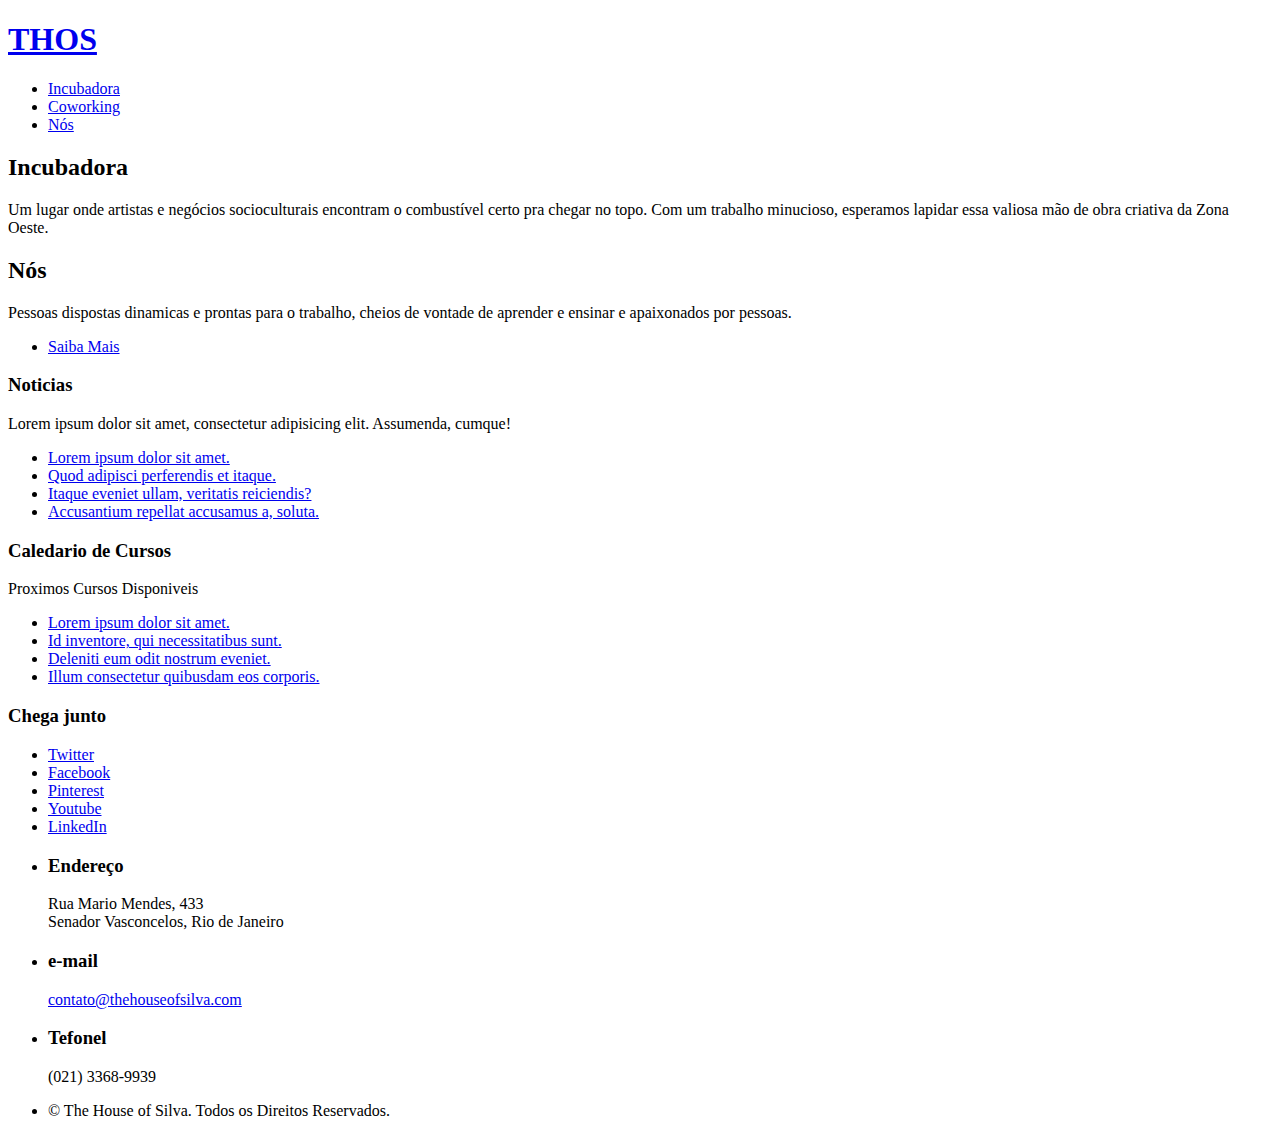
==== index.html @ e2306b14 "start development" ====
<!DOCTYPE html>
<html lang="en">
	<head>
		<meta charset="UTF-8">
		<title>The House of Silva - Incubadora, Coworking, </title>
		<link rel="shortcut icon" type="image/x-icon" href="images/favicon.ico">
		<meta http-equiv="content-type" content="text/html; charset=utf-8" />
		<meta name="description" content="Espaço criativo e colaborativo da Zona Oeste do Rio de Janeiro" />
		<meta name="keywords" content="Coworking, Incubadora, Zona Oeste, Era só mais um silva" />
		<meta property=”og:title” content="The House of Silva - Coworking, Incubadora, Zona Oeste"/>
    <meta property="og:type" content="community"/>
    <meta property="og:description" content="Espaço criativo e colaborativo da Zona Oeste do Rio de Janeiro" />
    <meta property="og:image" itemprop="image" content="http://thehouseofsilva.com/img/preview.jpg"/>
    <meta property="og:url" content="http://thehouseofsilva.com"/>
    <meta property="og:site_name" content="The House of Silva" />
    <meta name="twitter:card" content="summary">
    <meta name="twitter:url" content="http://thehouseofsilva.com">
    <meta name="twitter:title" content="The House of Silva - Coworking, Incubadora, Zona Oeste">
    <meta name="twitter:image" content="http://thehouseofsilva.com/img/preview.jpg">


		<!--[if lte IE 8]><script src="css/ie/html5shiv.js"></script><![endif]-->
		<script src="js/jquery.min.js"></script>
		<script src="js/skel.min.js"></script>
		<script src="js/skel-layers.min.js"></script>
		<script src="js/init.js"></script>
		<noscript>
			<link rel="stylesheet" href="css/skel.css" />
			<link rel="stylesheet" href="css/style.css" />
			<link rel="stylesheet" href="css/style-xlarge.css" />
			<link href="https://fonts.googleapis.com/css?family=Roboto" rel="stylesheet">
		</noscript>
		<!--[if lte IE 8]><link rel="stylesheet" href="css/ie/v8.css" /><![endif]-->
	</head>
	<body class="landing">

		<!-- Header -->
			<header id="header">
				<h1><a href="index.html">THOS</a></h1>
				<nav id="nav">
					<ul>
						<li><a href="#one">Incubadora</a></li>
						<li><a href="#">Coworking</a></li>
						<li><a href="#two">Nós</a></li>
					</ul>
				</nav>
			</header>

		<!-- Banner -->
			<section id="banner">

				<!-- <ul class="actions">
					<li>
						<a href="#nos" class="button big">Saiba Mais</a>
					</li>
				</ul> -->
			</section>

		<!-- One -->
			<section id="one" class="wrapper style1 align-center">
				<div class="container">
					<header>
						<h2>Incubadora</h2>
						<p>Um lugar onde artistas e negócios socioculturais encontram o combustível certo pra chegar no topo.
Com um trabalho minucioso, esperamos lapidar essa valiosa mão de obra criativa da Zona Oeste.</p>
					</header>
					<div class="row 200%">
						<section class="4u 12u$(small)">
							<i class="icon big rounded fa-lightbulb-o" aria-hidden="true"></i>
							<!-- <p>CRIATIVIDADE</p> -->
						</section>
						<section class="4u 12u$(small)">
							<i class="icon big rounded fa-users" aria-hidden="true"></i>
							<!-- <p>COLABARAÇO</p> -->
						</section>
						<section class="4u$ 12u$(small)">
							<i class="icon big rounded fa-space-shuttle" aria-hidden="true"></i>
							<!-- <p>Inpulsionando os Negocios Locais</p> -->
						</section>
					</div>
				</div>
			</section>

		<!-- Two -->
			<section id="two" class="wrapper style2 align-center">
				<div class="container">
					<header>
						<h2>Nós</h2>
						<p>Pessoas dispostas dinamicas e prontas para o trabalho, cheios de vontade de aprender e ensinar e apaixonados por pessoas.</p>
					</header>
					<div class="row">
						<!-- <section class="feature 6u 12u$(small)">
							<img class="image fit" src="images/pic01.jpg" alt="" />
							<h3 class="title">Lorem ipsum dolor</h3>
							<p>Lorem ipsum dolor sit amet, consectetur adipisicing elit. Dolore ipsa voluptate, quae quibusdam. Doloremque similique, reiciendis sit quibusdam aperiam? Lorem ipsum dolor sit amet, consectetur adipisicing elit.</p>
						</section>
						<section class="feature 6u$ 12u$(small)">
							<img class="image fit" src="images/pic02.jpg" alt="" />
							<h3 class="title">Esse, fugiat, in</h3>
							<p>Natus perspiciatis fugit illum porro iusto fuga nam voluptas minima voluptates deserunt, veniam reiciendis harum repellat necessitatibus. Animi, adipisci qui. Lorem ipsum dolor sit amet, consectetur adipisicing elit.</p>
						</section>
						<section class="feature 6u 12u$(small)">
							<img class="image fit" src="images/pic03.jpg" alt="" />
							<h3 class="title">Voluptates, repudiandae, dolor</h3>
							<p>Voluptatibus repellendus tempora, quia! Consequuntur atque, rerum quis, ullam labore officiis ipsa beatae dolore, assumenda eos harum repudiandae, qui ab! Lorem ipsum dolor sit amet, consectetur adipisicing elit.</p>
						</section>
						<section class="feature 6u$ 12u$(small)">
							<img class="image fit" src="images/pic04.jpg" alt="" />
							<h3 class="title">Eveniet, reiciendis, veniam</h3>
							<p>Rem nulla molestiae inventore quibusdam repudiandae doloremque eveniet ullam, qui autem possimus saepe laudantium numquam sapiente vel. Repudiandae, nihil tempore. Lorem ipsum dolor sit amet, consectetur adipisicing elit.</p>
						</section> -->
					</div>
					<footer>
						<ul class="actions">
							<li>
								<a href="http://facebook.com/thehouseofsilva" class="button alt big">Saiba Mais</a>
							</li>
						</ul>
					</footer>
				</div>
			</section>

		<!-- Footer -->
			<footer id="footer">
				<div class="container">
					<div class="row">
						<section class="4u 6u(medium) 12u$(small)">
							<h3>Noticias</h3>
							<p>Lorem ipsum dolor sit amet, consectetur adipisicing elit. Assumenda, cumque!</p>
							<ul class="alt">
								<li><a href="#">Lorem ipsum dolor sit amet.</a></li>
								<li><a href="#">Quod adipisci perferendis et itaque.</a></li>
								<li><a href="#">Itaque eveniet ullam, veritatis reiciendis?</a></li>
								<li><a href="#">Accusantium repellat accusamus a, soluta.</a></li>
							</ul>
						</section>
						<section class="4u 6u$(medium) 12u$(small)">
							<h3>Caledario de Cursos</h3>
							<p>Proximos Cursos Disponiveis</p>
							<ul class="alt">
								<li><a href="#">Lorem ipsum dolor sit amet.</a></li>
								<li><a href="#">Id inventore, qui necessitatibus sunt.</a></li>
								<li><a href="#">Deleniti eum odit nostrum eveniet.</a></li>
								<li><a href="#">Illum consectetur quibusdam eos corporis.</a></li>
							</ul>
						</section>
						<section class="4u$ 12u$(medium) 12u$(small)">
							<h3>Chega junto</h3>
							<ul class="icons">
								<li><a href="http://twitter.com/thehouseofsilva" class="icon rounded fa-twitter"><span class="label">Twitter</span></a></li>
								<li><a href="http://facebook.com/thehouseofsilva" class="icon rounded fa-facebook"><span class="label">Facebook</span></a></li>
								<li><a href="http://pinterest.com/thehouseofsilva" class="icon rounded fa-pinterest"><span class="label">Pinterest</span></a></li>
								<li><a href="http://youtube.com/thehouseofsilva" class="icon rounded fa-youtube"><span class="label">Youtube</span></a></li>
								<li><a href="http://linkedin.com/in/thehouseofsilva" class="icon rounded fa-linkedin"><span class="label">LinkedIn</span></a></li>
							</ul>
							<ul class="tabular">
								<li>
									<h3>Endereço</h3>
									Rua Mario Mendes, 433<br>
									Senador Vasconcelos, Rio de Janeiro
								</li>
								<li>
									<h3>e-mail</h3>
									<a href="#">contato@thehouseofsilva.com</a>
								</li>
								<li>
									<h3>Tefonel</h3>
									(021) 3368-9939
								</li>
							</ul>
						</section>
					</div>
					<ul class="copyright">
						<li>&copy; The House of Silva. Todos os Direitos Reservados.</li>
					</ul>
				</div>
			</footer>

	</body>
</html>
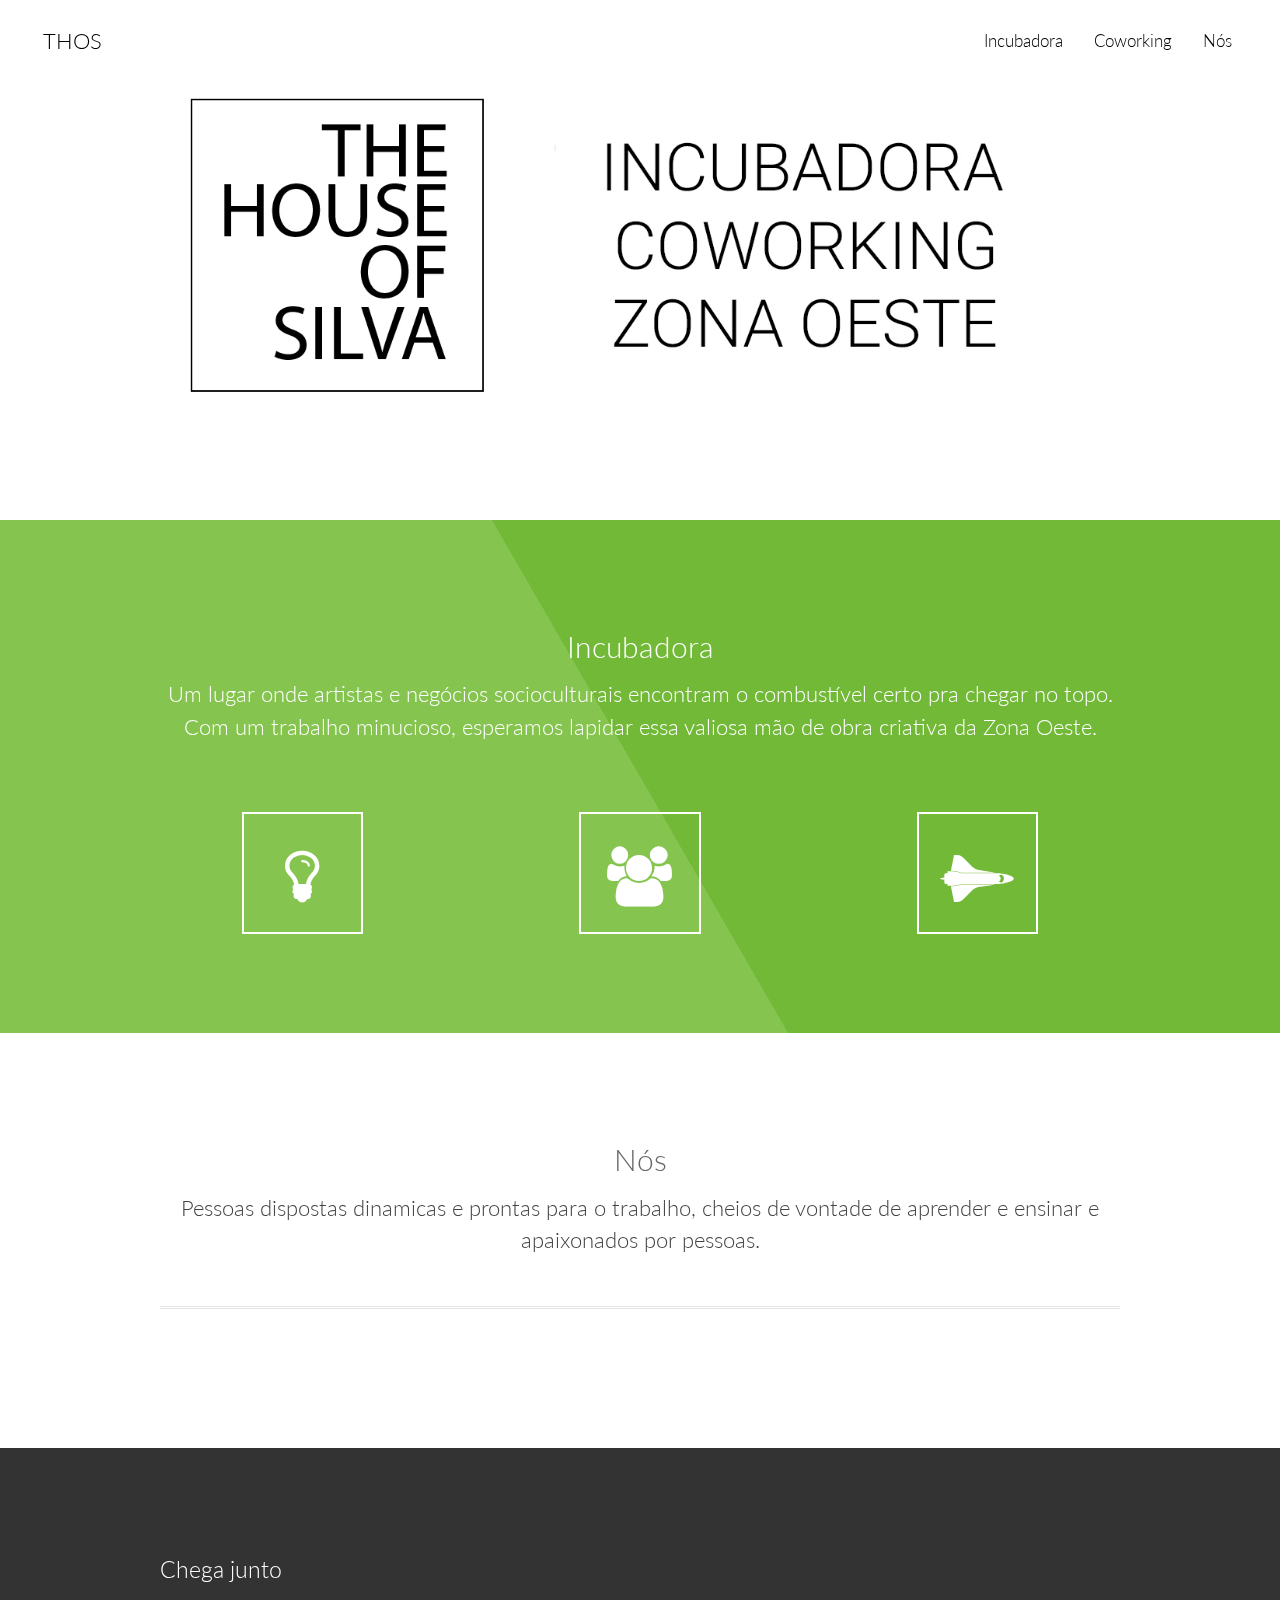
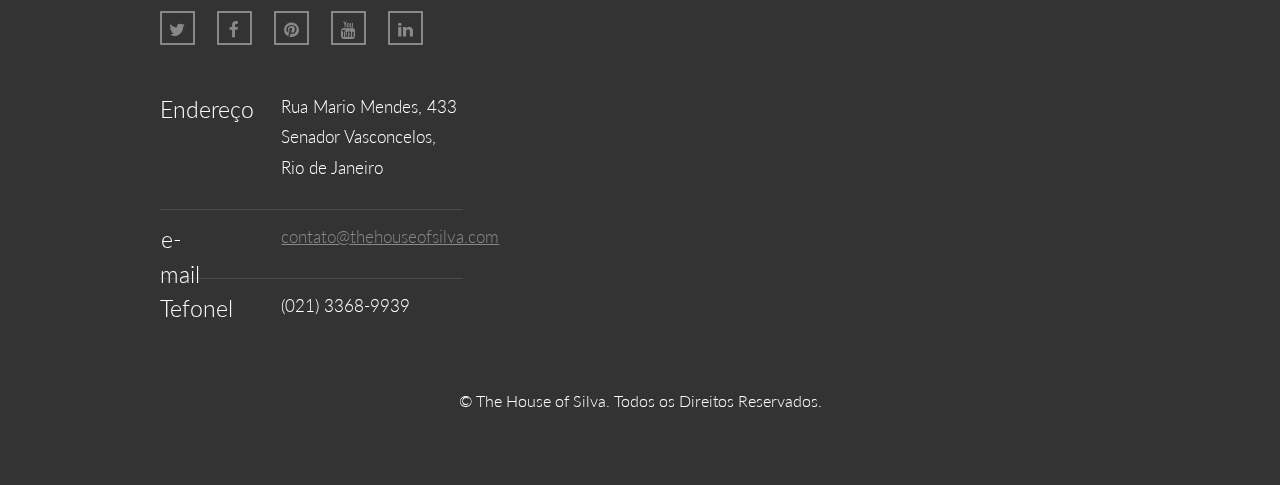
==== commit a0434432: "update page" ====
--- a/index.html
+++ b/index.html
@@ -110,13 +110,13 @@
 							<p>Rem nulla molestiae inventore quibusdam repudiandae doloremque eveniet ullam, qui autem possimus saepe laudantium numquam sapiente vel. Repudiandae, nihil tempore. Lorem ipsum dolor sit amet, consectetur adipisicing elit.</p>
 						</section> -->
 					</div>
-					<footer>
+					<!-- <footer>
 						<ul class="actions">
 							<li>
 								<a href="http://facebook.com/thehouseofsilva" class="button alt big">Saiba Mais</a>
 							</li>
 						</ul>
-					</footer>
+					</footer> -->
 				</div>
 			</section>
 
@@ -124,7 +124,7 @@
 			<footer id="footer">
 				<div class="container">
 					<div class="row">
-						<section class="4u 6u(medium) 12u$(small)">
+					<!-- 	<section class="4u 6u(medium) 12u$(small)">
 							<h3>Noticias</h3>
 							<p>Lorem ipsum dolor sit amet, consectetur adipisicing elit. Assumenda, cumque!</p>
 							<ul class="alt">
@@ -143,7 +143,7 @@
 								<li><a href="#">Deleniti eum odit nostrum eveniet.</a></li>
 								<li><a href="#">Illum consectetur quibusdam eos corporis.</a></li>
 							</ul>
-						</section>
+						</section> -->
 						<section class="4u$ 12u$(medium) 12u$(small)">
 							<h3>Chega junto</h3>
 							<ul class="icons">
--- a/css/skel.css
+++ b/css/skel.css
@@ -0,0 +1,254 @@
+/* Resets (http://meyerweb.com/eric/tools/css/reset/ | v2.0 | 20110126 | License: none (public domain)) */
+
+	html,body,div,span,applet,object,iframe,h1,h2,h3,h4,h5,h6,p,blockquote,pre,a,abbr,acronym,address,big,cite,code,del,dfn,em,img,ins,kbd,q,s,samp,small,strike,strong,sub,sup,tt,var,b,u,i,center,dl,dt,dd,ol,ul,li,fieldset,form,label,legend,table,caption,tbody,tfoot,thead,tr,th,td,article,aside,canvas,details,embed,figure,figcaption,footer,header,hgroup,menu,nav,output,ruby,section,summary,time,mark,audio,video{margin:0;padding:0;border:0;font-size:100%;font:inherit;vertical-align:baseline;}article,aside,details,figcaption,figure,footer,header,hgroup,menu,nav,section{display:block;}body{line-height:1;}ol,ul{list-style:none;}blockquote,q{quotes:none;}blockquote:before,blockquote:after,q:before,q:after{content:'';content:none;}table{border-collapse:collapse;border-spacing:0;}body{-webkit-text-size-adjust:none}
+
+/* Box Model */
+
+	*, *:before, *:after {
+		-moz-box-sizing: border-box;
+		-webkit-box-sizing: border-box;
+		box-sizing: border-box;
+	}
+
+/* Container */
+
+	body {
+		/* min-width: (containers) */
+		min-width: 1200px;
+	}
+
+	.container {
+		margin-left: auto;
+		margin-right: auto;
+
+		/* width: (containers) */
+		width: 1200px;
+	}
+
+	/* Modifiers */
+
+		/* 125% */
+			.container.\31 25\25 {
+				width: 100%;
+
+				/* max-width: (containers * 1.25) */
+				max-width: 1500px;
+
+				/* min-width: (containers) */
+				min-width: 1200px;
+			}
+
+		/* 75% */
+			.container.\37 5\25 {
+
+				/* width: (containers * 0.75) */
+				width: 900px;
+
+			}
+
+		/* 50% */
+			.container.\35 0\25 {
+
+				/* width: (containers * 0.50) */
+				width: 600px;
+
+			}
+
+		/* 25% */
+			.container.\32 5\25 {
+
+				/* width: (containers * 0.25) */
+				width: 300px;
+
+			}
+
+/* Grid */
+
+	.row {
+		border-bottom: solid 1px transparent;
+	}
+
+	.row > * {
+		float: left;
+	}
+
+	.row:after, .row:before {
+		content: '';
+		display: block;
+		clear: both;
+		height: 0;
+	}
+
+	.row.uniform > * > :first-child {
+		margin-top: 0;
+	}
+
+	.row.uniform > * > :last-child {
+		margin-bottom: 0;
+	}
+
+	/* Gutters */
+
+		/* Normal */
+
+			.row > * {
+				/* padding: (gutters.horizontal) 0 0 (gutters.vertical) */
+				padding: 0 0 0 2em;
+			}
+
+			.row {
+				/* margin: -(gutters.horizontal) 0 0 -(gutters.vertical) */
+				margin: 0 0 0 -2em;
+			}
+
+			.row.uniform > * {
+				/* padding: (gutters.vertical) 0 0 (gutters.vertical) */
+				padding: 2em 0 0 2em;
+			}
+
+			.row.uniform {
+				/* margin: -(gutters.vertical) 0 0 -(gutters.vertical) */
+				margin: -2em 0 0 -2em;
+			}
+
+		/* 200% */
+
+			.row.\32 00\25 > * {
+				/* padding: (gutters.horizontal) 0 0 (gutters.vertical) */
+				padding: 0 0 0 4em;
+			}
+
+			.row.\32 00\25 {
+				/* margin: -(gutters.horizontal) 0 0 -(gutters.vertical) */
+				margin: 0 0 0 -4em;
+			}
+
+			.row.uniform.\32 00\25 > * {
+				/* padding: (gutters.vertical) 0 0 (gutters.vertical) */
+				padding: 4em 0 0 4em;
+			}
+
+			.row.uniform.\32 00\25 {
+				/* margin: -(gutters.vertical) 0 0 -(gutters.vertical) */
+				margin: -4em 0 0 -4em;
+			}
+
+		/* 150% */
+
+			.row.\31 50\25 > * {
+				/* padding: (gutters.horizontal) 0 0 (gutters.vertical) */
+				padding: 0 0 0 1.5em;
+			}
+
+			.row.\31 50\25 {
+				/* margin: -(gutters.horizontal) 0 0 -(gutters.vertical) */
+				margin: 0 0 0 -1.5em;
+			}
+
+			.row.uniform.\31 50\25 > * {
+				/* padding: (gutters.vertical) 0 0 (gutters.vertical) */
+				padding: 1.5em 0 0 1.5em;
+			}
+
+			.row.uniform.\31 50\25 {
+				/* margin: -(gutters.vertical) 0 0 -(gutters.vertical) */
+				margin: -1.5em 0 0 -1.5em;
+			}
+
+		/* 50% */
+
+			.row.\35 0\25 > * {
+				/* padding: (gutters.horizontal) 0 0 (gutters.vertical) */
+				padding: 0 0 0 1em;
+			}
+
+			.row.\35 0\25 {
+				/* margin: -(gutters.horizontal) 0 0 -(gutters.vertical) */
+				margin: 0 0 0 -1em;
+			}
+
+			.row.uniform.\35 0\25 > * {
+				/* padding: (gutters.vertical) 0 0 (gutters.vertical) */
+				padding: 1em 0 0 1em;
+			}
+
+			.row.uniform.\35 0\25 {
+				/* margin: -(gutters.vertical) 0 0 -(gutters.vertical) */
+				margin: -1em 0 0 -1em;
+			}
+
+		/* 25% */
+
+			.row.\32 5\25 > * {
+				/* padding: (gutters.horizontal) 0 0 (gutters.vertical) */
+				padding: 0 0 0 0.5em;
+			}
+
+			.row.\32 5\25 {
+				/* margin: -(gutters.horizontal) 0 0 -(gutters.vertical) */
+				margin: 0 0 0 -0.5em;
+			}
+
+			.row.uniform.\32 5\25 > * {
+				/* padding: (gutters.vertical) 0 0 (gutters.vertical) */
+				padding: 0.5em 0 0 0.5em;
+			}
+
+			.row.uniform.\32 5\25 {
+				/* margin: -(gutters.vertical) 0 0 -(gutters.vertical) */
+				margin: -0.5em 0 0 -0.5em;
+			}
+
+		/* 0% */
+
+			.row.\30 \25 > * {
+				/* padding: (gutters.horizontal) 0 0 (gutters.vertical) */
+				padding: 0;
+			}
+
+			.row.\30 \25 {
+				/* margin: -(gutters.horizontal) 0 0 -(gutters.vertical) */
+				margin: 0;
+			}
+
+	/* Cells */
+
+		.\31 2u, .\31 2u\24, .\31 2u\28 1\29, .\31 2u\24\28 1\29 { width: 100%; clear: none; }
+		.\31 1u, .\31 1u\24, .\31 1u\28 1\29, .\31 1u\24\28 1\29 { width: 91.6666666667%; clear: none; }
+		.\31 0u, .\31 0u\24, .\31 0u\28 1\29, .\31 0u\24\28 1\29 { width: 83.3333333333%; clear: none; }
+		.\39 u, .\39 u\24, .\39 u\28 1\29, .\39 u\24\28 1\29 { width: 75%; clear: none; }
+		.\38 u, .\38 u\24, .\38 u\28 1\29, .\38 u\24\28 1\29 { width: 66.6666666667%; clear: none; }
+		.\37 u, .\37 u\24, .\37 u\28 1\29, .\37 u\24\28 1\29 { width: 58.3333333333%; clear: none; }
+		.\36 u, .\36 u\24, .\36 u\28 1\29, .\36 u\24\28 1\29 { width: 50%; clear: none; }
+		.\35 u, .\35 u\24, .\35 u\28 1\29, .\35 u\24\28 1\29 { width: 41.6666666667%; clear: none; }
+		.\34 u, .\34 u\24, .\34 u\28 1\29, .\34 u\24\28 1\29 { width: 33.3333333333%; clear: none; }
+		.\33 u, .\33 u\24, .\33 u\28 1\29, .\33 u\24\28 1\29 { width: 25%; clear: none; }
+		.\32 u, .\32 u\24, .\32 u\28 1\29, .\32 u\24\28 1\29 { width: 16.6666666667%; clear: none; }
+		.\31 u, .\31 u\24, .\31 u\28 1\29, .\31 u\24\28 1\29 { width: 8.3333333333%; clear: none; }
+
+		.\31 2u\24 + *, .\31 2u\24\28 1\29 + *,
+		.\31 1u\24 + *, .\31 1u\24\28 1\29 + *,
+		.\31 0u\24 + *, .\31 0u\24\28 1\29 + *,
+		.\39 u\24 + *, .\39 u\24\28 1\29 + *,
+		.\38 u\24 + *, .\38 u\24\28 1\29 + *,
+		.\37 u\24 + *, .\37 u\24\28 1\29 + *,
+		.\36 u\24 + *, .\36 u\24\28 1\29 + *,
+		.\35 u\24 + *, .\35 u\24\28 1\29 + *,
+		.\34 u\24 + *, .\34 u\24\28 1\29 + *,
+		.\33 u\24 + *, .\33 u\24\28 1\29 + *,
+		.\32 u\24 + *, .\32 u\24\28 1\29 + *,
+		.\31 u\24  + *,  .\31 u\24\28 1\29 + * {
+			clear: left;
+		}
+
+		.\-11u { margin-left: 91.6666666667% }
+		.\-10u { margin-left: 83.3333333333% }
+		.\-9u { margin-left: 75% }
+		.\-8u { margin-left: 66.6666666667% }
+		.\-7u { margin-left: 58.3333333333% }
+		.\-6u { margin-left: 50% }
+		.\-5u { margin-left: 41.6666666667% }
+		.\-4u { margin-left: 33.3333333333% }
+		.\-3u { margin-left: 25% }
+		.\-2u { margin-left: 16.6666666667% }
+		.\-1u { margin-left: 8.3333333333% }--- a/css/style.css
+++ b/css/style.css
@@ -0,0 +1,1105 @@
+@charset "UTF-8";
+@import url(font-awesome.min.css);
+@import url("http://fonts.googleapis.com/css?family=Lato:300,400");
+
+/*
+	Interphase by TEMPLATED
+	templated.co @templatedco
+	Released for free under the Creative Commons Attribution 3.0 license (templated.co/license)
+*/
+
+/* Basic */
+
+	body {
+		background: #fff;
+	}
+
+	body, input, select, textarea {
+		color: #444;
+		font-family: "Lato", Helvetica, sans-serif;
+		font-size: 15pt;
+		font-weight: 300;
+		line-height: 1.65em;
+	}
+
+	a {
+		color: #4dac71;
+		text-decoration: underline;
+	}
+
+		a:hover {
+			text-decoration: none;
+		}
+
+	strong, b {
+		color: #666;
+		font-weight: 400;
+	}
+
+	em, i {
+		font-style: italic;
+	}
+
+	p {
+		margin: 0 0 2em 0;
+	}
+
+	h1, h2, h3, h4, h5, h6 {
+		color: #666;
+		font-weight: 300;
+		line-height: 1em;
+		margin: 0 0 1em 0;
+	}
+
+		h1 a, h2 a, h3 a, h4 a, h5 a, h6 a {
+			color: inherit;
+			text-decoration: none;
+		}
+
+	h2 {
+		font-size: 1.75em;
+		line-height: 1.5em;
+	}
+
+	h3 {
+		font-size: 1.35em;
+		line-height: 1.5em;
+	}
+
+	h4 {
+		font-size: 1.1em;
+		line-height: 1.5em;
+	}
+
+	h5 {
+		font-size: 0.9em;
+		line-height: 1.5em;
+	}
+
+	h6 {
+		font-size: 0.7em;
+		line-height: 1.5em;
+	}
+
+	sub {
+		font-size: 0.8em;
+		position: relative;
+		top: 0.5em;
+	}
+
+	sup {
+		font-size: 0.8em;
+		position: relative;
+		top: -0.5em;
+	}
+
+	hr {
+		border: 0;
+		border-bottom: medium 1px rgba(144, 144, 144, 0.25);
+		margin: 2em 0;
+	}
+
+		hr.major {
+			margin: 3em 0;
+		}
+
+	blockquote {
+		border-left: solid 4px rgba(144, 144, 144, 0.25);
+		font-style: italic;
+		margin: 0 0 2em 0;
+		padding: 0.5em 0 0.5em 2em;
+	}
+
+	code {
+		background: rgba(144, 144, 144, 0.075);
+		border-radius: 4px;
+		border: solid 1px rgba(144, 144, 144, 0.25);
+		font-family: "Courier New", monospace;
+		font-size: 0.9em;
+		margin: 0 0.25em;
+		padding: 0.25em 0.65em;
+	}
+
+	pre {
+		-webkit-overflow-scrolling: touch;
+		font-family: "Courier New", monospace;
+		font-size: 0.9em;
+		margin: 0 0 2em 0;
+	}
+
+		pre code {
+			display: block;
+			line-height: 1.75em;
+			padding: 1em 1.5em;
+			overflow-x: auto;
+		}
+
+	.align-left {
+		text-align: left;
+	}
+
+	.align-center {
+		text-align: center;
+	}
+
+	.align-right {
+		text-align: right;
+	}
+
+/* Section/Article */
+
+	section.special, article.special {
+		text-align: center;
+	}
+
+	header p {
+		position: relative;
+		margin: 0 0 1.5em 0;
+	}
+
+	header h2 + p {
+		font-size: 1.25em;
+		margin-top: -1em;
+		line-height: 1.5em;
+	}
+
+	header h3 + p {
+		font-size: 1.1em;
+		margin-top: -0.8em;
+		line-height: 1.5em;
+	}
+
+	header h4 + p,
+	header h5 + p,
+	header h6 + p {
+		font-size: 0.9em;
+		margin-top: -0.6em;
+		line-height: 1.5em;
+	}
+
+	header.major {
+		text-align: center;
+		margin-bottom: 3em;
+	}
+
+		header.major h2 {
+			font-size: 3em;
+		}
+
+		header.major p {
+			border-top: medium double rgba(144, 144, 144, 0.25);
+			display: inline-block;
+			padding: 2em 2em 0 2em;
+		}
+
+/* Form */
+
+	form {
+		margin: 0 0 2em 0;
+	}
+
+	label {
+		color: #666;
+		display: block;
+		font-size: 0.9em;
+		font-weight: 400;
+		margin: 0 0 1em 0;
+	}
+
+	input[type="text"],
+	input[type="password"],
+	input[type="email"],
+	select,
+	textarea {
+		-moz-appearance: none;
+		-webkit-appearance: none;
+		-o-appearance: none;
+		-ms-appearance: none;
+		appearance: none;
+		background: rgba(144, 144, 144, 0.075);
+		border-radius: 4px;
+		border: none;
+		border: solid 1px rgba(144, 144, 144, 0.25);
+		color: inherit;
+		display: block;
+		outline: 0;
+		padding: 0 1em;
+		text-decoration: none;
+		width: 100%;
+	}
+
+		input[type="text"]:invalid,
+		input[type="password"]:invalid,
+		input[type="email"]:invalid,
+		select:invalid,
+		textarea:invalid {
+			box-shadow: none;
+		}
+
+		input[type="text"]:focus,
+		input[type="password"]:focus,
+		input[type="email"]:focus,
+		select:focus,
+		textarea:focus {
+			border-color: #4dac71;
+			box-shadow: 0 0 0 1px #4dac71;
+		}
+
+	.select-wrapper {
+		text-decoration: none;
+		display: block;
+		position: relative;
+	}
+
+		.select-wrapper:before {
+			content: "";
+			-moz-osx-font-smoothing: grayscale;
+			-webkit-font-smoothing: antialiased;
+			font-family: FontAwesome;
+			font-style: normal;
+			font-weight: normal;
+			text-transform: none !important;
+		}
+
+		.select-wrapper:before {
+			color: rgba(144, 144, 144, 0.25);
+			display: block;
+			height: 2.75em;
+			line-height: 2.75em;
+			pointer-events: none;
+			position: absolute;
+			right: 0;
+			text-align: center;
+			top: 0;
+			width: 2.75em;
+		}
+
+		.select-wrapper select::-ms-expand {
+			display: none;
+		}
+
+	input[type="text"],
+	input[type="password"],
+	input[type="email"],
+	select {
+		height: 2.75em;
+	}
+
+	textarea {
+		padding: 0.75em 1em;
+	}
+
+	input[type="checkbox"],
+	input[type="radio"] {
+		-moz-appearance: none;
+		-webkit-appearance: none;
+		-o-appearance: none;
+		-ms-appearance: none;
+		appearance: none;
+		display: block;
+		float: left;
+		margin-right: -2em;
+		opacity: 0;
+		width: 1em;
+		z-index: -1;
+	}
+
+		input[type="checkbox"] + label,
+		input[type="radio"] + label {
+			text-decoration: none;
+			color: #444;
+			cursor: pointer;
+			display: inline-block;
+			font-size: 1em;
+			font-weight: 300;
+			padding-left: 2.4em;
+			padding-right: 0.75em;
+			position: relative;
+		}
+
+			input[type="checkbox"] + label:before,
+			input[type="radio"] + label:before {
+				-moz-osx-font-smoothing: grayscale;
+				-webkit-font-smoothing: antialiased;
+				font-family: FontAwesome;
+				font-style: normal;
+				font-weight: normal;
+				text-transform: none !important;
+			}
+
+			input[type="checkbox"] + label:before,
+			input[type="radio"] + label:before {
+				background: rgba(144, 144, 144, 0.075);
+				border-radius: 4px;
+				border: solid 1px rgba(144, 144, 144, 0.25);
+				content: '';
+				display: inline-block;
+				height: 1.65em;
+				left: 0;
+				line-height: 1.58125em;
+				position: absolute;
+				text-align: center;
+				top: 0;
+				width: 1.65em;
+			}
+
+		input[type="checkbox"]:checked + label:before,
+		input[type="radio"]:checked + label:before {
+			background: #3ba666;
+			border-color: #3ba666;
+			color: #ffffff;
+			content: '\f00c';
+		}
+
+		input[type="checkbox"]:focus + label:before,
+		input[type="radio"]:focus + label:before {
+			border-color: #4dac71;
+			box-shadow: 0 0 0 1px #4dac71;
+		}
+
+	input[type="checkbox"] + label:before {
+		border-radius: 4px;
+	}
+
+	input[type="radio"] + label:before {
+		border-radius: 100%;
+	}
+
+	::-webkit-input-placeholder {
+		color: #888 !important;
+		opacity: 1.0;
+	}
+
+	:-moz-placeholder {
+		color: #888 !important;
+		opacity: 1.0;
+	}
+
+	::-moz-placeholder {
+		color: #888 !important;
+		opacity: 1.0;
+	}
+
+	:-ms-input-placeholder {
+		color: #888 !important;
+		opacity: 1.0;
+	}
+
+	.formerize-placeholder {
+		color: #888 !important;
+		opacity: 1.0;
+	}
+
+/* Box */
+
+	.box {
+		border-radius: 4px;
+		border: solid 1px rgba(144, 144, 144, 0.25);
+		margin-bottom: 2em;
+		padding: 1.5em;
+	}
+
+		.box > :last-child,
+		.box > :last-child > :last-child,
+		.box > :last-child > :last-child > :last-child {
+			margin-bottom: 0;
+		}
+
+		.box.alt {
+			border: 0;
+			border-radius: 0;
+			padding: 0;
+		}
+
+/* Icon */
+
+	.icon {
+		text-decoration: none;
+		border-bottom: none;
+		position: relative;
+	}
+
+		.icon:before {
+			-moz-osx-font-smoothing: grayscale;
+			-webkit-font-smoothing: antialiased;
+			font-family: FontAwesome;
+			font-style: normal;
+			font-weight: normal;
+			text-transform: none !important;
+		}
+
+		.icon > .label {
+			display: none;
+		}
+
+		.icon.rounded {
+		/*border-radius: 100%;*/
+			border: 2px solid #000;
+			display: inline-block;
+			height: 2em;
+			line-height: 2em;
+			text-align: center;
+			width: 2em;
+		}
+
+			.icon.rounded.big {
+				font-size: 3.5em;
+			}
+
+/* Image */
+
+	.image {
+		border-radius: 4px;
+		border: 0;
+		display: inline-block;
+		position: relative;
+	}
+
+		.image img {
+			border-radius: 4px;
+			display: block;
+		}
+
+		.image.left {
+			float: left;
+			padding: 0 1.5em 1em 0;
+			top: 0.25em;
+		}
+
+		.image.right {
+			float: right;
+			padding: 0 0 1em 1.5em;
+			top: 0.25em;
+		}
+
+		.image.left, .image.right {
+			max-width: 40%;
+		}
+
+			.image.left img, .image.right img {
+				width: 100%;
+			}
+
+		.image.fit {
+			display: block;
+			margin: 0 0 2em 0;
+			width: 100%;
+		}
+
+			.image.fit img {
+				width: 100%;
+			}
+
+/* List */
+
+	ol {
+		list-style: decimal;
+		margin: 0 0 2em 0;
+		padding-left: 1.25em;
+	}
+
+		ol li {
+			padding-left: 0.25em;
+		}
+
+	ul {
+		list-style: disc;
+		margin: 0 0 2em 0;
+		padding-left: 1em;
+	}
+
+		ul li {
+			padding-left: 0.5em;
+		}
+
+		ul.alt {
+			list-style: none;
+			padding-left: 0;
+		}
+
+			ul.alt li {
+				border-top: solid 1px rgba(144, 144, 144, 0.25);
+				padding: 0.8em 0;
+			}
+
+				ul.alt li:first-child {
+					border-top: 0;
+					padding-top: 0;
+				}
+
+		ul.icons {
+			cursor: default;
+			list-style: none;
+			padding-left: 0;
+		}
+
+			ul.icons li {
+				display: inline-block;
+				padding: 0 1em 0 0;
+			}
+
+				ul.icons li:last-child {
+					padding-right: 0;
+				}
+
+		ul.actions {
+			cursor: default;
+			list-style: none;
+			padding-left: 0;
+		}
+
+			ul.actions li {
+				display: inline-block;
+				padding: 0 1em 0 0;
+				vertical-align: middle;
+			}
+
+				ul.actions li:last-child {
+					padding-right: 0;
+				}
+
+			ul.actions.small li {
+				padding: 0 0.5em 0 0;
+			}
+
+			ul.actions.vertical li {
+				display: block;
+				padding: 1em 0 0 0;
+			}
+
+				ul.actions.vertical li:first-child {
+					padding-top: 0;
+				}
+
+				ul.actions.vertical li > * {
+					margin-bottom: 0;
+				}
+
+			ul.actions.vertical.small li {
+				padding: 0.5em 0 0 0;
+			}
+
+				ul.actions.vertical.small li:first-child {
+					padding-top: 0;
+				}
+
+			ul.actions.fit {
+				display: table;
+				margin-left: -1em;
+				padding: 0;
+				table-layout: fixed;
+				width: calc(100% + 1em);
+			}
+
+				ul.actions.fit li {
+					display: table-cell;
+					padding: 0 0 0 1em;
+				}
+
+					ul.actions.fit li > * {
+						margin-bottom: 0;
+					}
+
+				ul.actions.fit.small {
+					margin-left: -0.5em;
+					width: calc(100% + 0.5em);
+				}
+
+					ul.actions.fit.small li {
+						padding: 0 0 0 0.5em;
+					}
+
+		ul.tabular {
+			list-style: outside none none;
+			padding: 0px;
+		}
+
+			ul.tabular li {
+				border-top: solid 1px rgba(144, 144, 144, 0.25);
+				line-height: 1.75em;
+				margin: 1.5em 0px 0px;
+				padding-left: 7em;
+				padding-top: 12px;
+				position: relative;
+			}
+
+				ul.tabular li:first-child {
+					border-top: 0;
+					margin-top: 0;
+				}
+
+				ul.tabular li h3 {
+					left: 0px;
+					position: absolute;
+					text-align: center;
+					top: 12px;
+					vertical-align: top;
+					width: 1em;
+				}
+
+	dl {
+		margin: 0 0 2em 0;
+	}
+
+/* Table */
+
+	.table-wrapper {
+		-webkit-overflow-scrolling: touch;
+		overflow-x: auto;
+	}
+
+	table {
+		margin: 0 0 2em 0;
+		width: 100%;
+	}
+
+		table tbody tr {
+			border: solid 1px rgba(144, 144, 144, 0.25);
+			border-left: 0;
+			border-right: 0;
+		}
+
+			table tbody tr:nth-child(2n + 1) {
+				background-color: rgba(144, 144, 144, 0.075);
+			}
+
+		table td {
+			padding: 0.75em 0.75em;
+		}
+
+		table th {
+			color: #666;
+			font-size: 0.9em;
+			font-weight: 400;
+			padding: 0 0.75em 0.75em 0.75em;
+			text-align: left;
+		}
+
+		table thead {
+			border-bottom: solid 2px rgba(144, 144, 144, 0.25);
+		}
+
+		table tfoot {
+			border-top: solid 2px rgba(144, 144, 144, 0.25);
+		}
+
+		table.alt {
+			border-collapse: separate;
+		}
+
+			table.alt tbody tr td {
+				border: solid 1px rgba(144, 144, 144, 0.25);
+				border-left-width: 0;
+				border-top-width: 0;
+			}
+
+				table.alt tbody tr td:first-child {
+					border-left-width: 1px;
+				}
+
+			table.alt tbody tr:first-child td {
+				border-top-width: 1px;
+			}
+
+			table.alt thead {
+				border-bottom: 0;
+			}
+
+			table.alt tfoot {
+				border-top: 0;
+			}
+
+/* Button */
+
+	input[type="submit"],
+	input[type="reset"],
+	input[type="button"],
+	.button {
+		-moz-appearance: none;
+		-webkit-appearance: none;
+		-o-appearance: none;
+		-ms-appearance: none;
+		appearance: none;
+		-moz-transition: background-color 0.2s ease-in-out, color 0.2s ease-in-out;
+		-webkit-transition: background-color 0.2s ease-in-out, color 0.2s ease-in-out;
+		-o-transition: background-color 0.2s ease-in-out, color 0.2s ease-in-out;
+		-ms-transition: background-color 0.2s ease-in-out, color 0.2s ease-in-out;
+		transition: background-color 0.2s ease-in-out, color 0.2s ease-in-out;
+		background-color: #3ba666;
+		border-radius: 4px;
+		border: 0;
+		color: #ffffff !important;
+		cursor: pointer;
+		display: inline-block;
+		font-weight: 400;
+		height: 2.85em;
+		line-height: 2.8em;
+		padding: 0 2em;
+		text-align: center;
+		text-decoration: none;
+		white-space: nowrap;
+	}
+
+		input[type="submit"]:hover,
+		input[type="reset"]:hover,
+		input[type="button"]:hover,
+		.button:hover {
+			background-color: #42b972;
+		}
+
+		input[type="submit"]:active,
+		input[type="reset"]:active,
+		input[type="button"]:active,
+		.button:active {
+			background-color: #34935a;
+		}
+
+		input[type="submit"].icon,
+		input[type="reset"].icon,
+		input[type="button"].icon,
+		.button.icon {
+			padding-left: 1.35em;
+		}
+
+			input[type="submit"].icon:before,
+			input[type="reset"].icon:before,
+			input[type="button"].icon:before,
+			.button.icon:before {
+				margin-right: 0.5em;
+			}
+
+		input[type="submit"].fit,
+		input[type="reset"].fit,
+		input[type="button"].fit,
+		.button.fit {
+			display: block;
+			margin: 0 0 1em 0;
+			width: 100%;
+		}
+
+		input[type="submit"].small,
+		input[type="reset"].small,
+		input[type="button"].small,
+		.button.small {
+			font-size: 0.8em;
+		}
+
+		input[type="submit"].big,
+		input[type="reset"].big,
+		input[type="button"].big,
+		.button.big {
+			font-size: 1.35em;
+		}
+
+		input[type="submit"].alt,
+		input[type="reset"].alt,
+		input[type="button"].alt,
+		.button.alt {
+			background-color: transparent;
+			box-shadow: inset 0 0 0 2px rgba(144, 144, 144, 0.25);
+			color: #666 !important;
+		}
+
+			input[type="submit"].alt:hover,
+			input[type="reset"].alt:hover,
+			input[type="button"].alt:hover,
+			.button.alt:hover {
+				background-color: rgba(144, 144, 144, 0.075);
+			}
+
+			input[type="submit"].alt:active,
+			input[type="reset"].alt:active,
+			input[type="button"].alt:active,
+			.button.alt:active {
+				background-color: rgba(144, 144, 144, 0.2);
+			}
+
+			input[type="submit"].alt.icon:before,
+			input[type="reset"].alt.icon:before,
+			input[type="button"].alt.icon:before,
+			.button.alt.icon:before {
+				color: #888;
+			}
+
+		input[type="submit"].special,
+		input[type="reset"].special,
+		input[type="button"].special,
+		.button.special {
+			background-color: #4dac71;
+			color: #ffffff !important;
+		}
+
+			input[type="submit"].special:hover,
+			input[type="reset"].special:hover,
+			input[type="button"].special:hover,
+			.button.special:hover {
+				background-color: #5cb67e;
+			}
+
+			input[type="submit"].special:active,
+			input[type="reset"].special:active,
+			input[type="button"].special:active,
+			.button.special:active {
+				background-color: #459a65;
+			}
+
+		input[type="submit"].disabled, input[type="submit"]:disabled,
+		input[type="reset"].disabled,
+		input[type="reset"]:disabled,
+		input[type="button"].disabled,
+		input[type="button"]:disabled,
+		.button.disabled,
+		.button:disabled {
+			background-color: #444 !important;
+			box-shadow: inset 0 -0.15em 0 0 rgba(0, 0, 0, 0.15);
+			color: #fff !important;
+			cursor: default;
+			opacity: 0.25;
+		}
+
+/* Header */
+
+	body.landing #header {
+		background-color: transparent;
+		left: 0;
+		position: absolute;
+		top: 0;
+	}
+
+	#header {
+		background-color: #202222;
+		color: #ffffff;
+		cursor: default;
+		height: 4.75em;
+		line-height: 4.75em;
+		width: 100%;
+		z-index: 10000;
+	}
+
+		#header h1 {
+			color: #ffffff;
+			height: inherit;
+			left: 2.5em;
+			line-height: inherit;
+			margin: 0;
+			padding: 0;
+			position: absolute;
+			top: 0;
+		}
+
+			#header h1 a {
+				font-size: 1.25em;
+				color: #000;
+			}
+
+		#header nav {
+			height: inherit;
+			line-height: inherit;
+			position: absolute;
+			right: 2.75em;
+			top: 0;
+			vertical-align: middle;
+		}
+
+			#header nav > ul {
+				list-style: none;
+				margin: 0;
+				padding-left: 0;
+			}
+
+				#header nav > ul > li {
+					border-radius: 4px;
+					display: inline-block;
+					margin-left: 1.5em;
+					padding-left: 0;
+				}
+
+					#header nav > ul > li a {
+						-moz-transition: color 0.2s ease-in-out;
+						-webkit-transition: color 0.2s ease-in-out;
+						-o-transition: color 0.2s ease-in-out;
+						-ms-transition: color 0.2s ease-in-out;
+						transition: color 0.2s ease-in-out;
+						color: #000;
+						display: inline-block;
+						text-decoration: none;
+					}
+
+						#header nav > ul > li a:hover {
+							color: #000;
+						}
+
+					#header nav > ul > li:first-child {
+						margin-left: 0;
+					}
+
+					#header nav > ul > li .button {
+						height: 2.25em;
+						line-height: 2.25em;
+						margin-bottom: 0;
+						padding: 0 1em;
+						position: relative;
+						top: -0.075em;
+						vertical-align: middle;
+					}
+
+		#header .container {
+			position: relative;
+		}
+
+			#header .container h1 {
+				left: 0;
+			}
+
+			#header .container nav {
+				right: 0;
+			}
+
+/* Banner */
+
+@media only screen and (min-device-width : 414px) and (max-device-width : 736px) {
+	body #banner {
+		background: url("../images/mobile_banner.jpg");
+		background-position: center;
+		background-repeat: no-repeat;
+		background-size: cover;
+	}
+}
+
+	#banner {
+		background: url("../images/banner_thos.jpg");
+		background-position: center;
+		background-repeat: no-repeat;
+		background-size: cover;
+		color: #000;
+		padding: 16em 0em 14em;
+		text-align: center;
+	}
+
+		#banner h2 {
+			color: #000;
+			font-size: 3em;
+			line-height: 1em;
+			margin: 0 0 0.5em 0;
+			padding: 0;
+		}
+
+		#banner p {
+			font-size: 1.5em;
+			margin: 1.5em 0 0 0;
+		}
+
+		#banner .actions {
+			margin: 3em 0 0 0;
+		}
+
+		#banner .button {
+			background-color: transparent;
+			border: 1px solid #000;
+			font-weight: 300;
+		}
+
+			#banner .button:hover {
+				background-color: rgba(255, 255, 255, 0.2);
+			}
+
+		#banner li a {
+				color: #000 !important;
+		}
+
+/* Wrapper */
+
+	.wrapper {
+		padding: 6em 0em 4em;
+	}
+
+		.wrapper.style1 {
+			background-color: #72b937;
+			-moz-background-image: linear-gradient(60deg, #85c44e 50%, #72b937 50%);
+			-webkit-background-image: linear-gradient(60deg, #85c44e 50%, #72b937 50%);
+			-o-background-image: linear-gradient(60deg, #85c44e 50%, #72b937 50%);
+			-ms-background-image: linear-gradient(60deg, #85c44e 50%, #72b937 50%);
+			background-image: linear-gradient(60deg, #85c44e 50%, #72b937 50%);
+			color: #ffffff;
+		}
+
+			.wrapper.style1 header {
+				margin-bottom: 4em;
+			}
+
+			.wrapper.style1 h2 {
+				color: #ffffff;
+			}
+
+			.wrapper.style1 .icon.big {
+				border-color: #ffffff;
+				margin-bottom: 0.5em;
+			}
+
+		.wrapper.style2 .title, .wrapper.style2 header {
+			border-bottom: medium double rgba(144, 144, 144, 0.25);
+			padding-bottom: 1em;
+		}
+
+		.wrapper.style2 header {
+			margin-bottom: 4em;
+		}
+
+		.wrapper.style2 .feature {
+			margin: 0 0 2em 0;
+		}
+
+/* Footer */
+
+	#footer {
+		background: #333;
+		color: #fff;
+		padding: 6em 0em 4em;
+	}
+
+		#footer h2, #footer h3, #footer h4 {
+			color: #ffffff;
+		}
+
+		#footer a {
+			-moz-transition: all 0.2s ease-in-out;
+			-webkit-transition: all 0.2s ease-in-out;
+			-o-transition: all 0.2s ease-in-out;
+			-ms-transition: all 0.2s ease-in-out;
+			transition: all 0.2s ease-in-out;
+			color: #888;
+		}
+
+			#footer a:active, #footer a:hover {
+				color: #ffffff;
+			}
+
+		#footer .icons .rounded {
+			border-color: #888;
+			font-size: 1.5em;
+		}
+
+			#footer .icons .rounded:active, #footer .icons .rounded:hover {
+				border-color: #ffffff;
+			}
+
+		#footer .copyright {
+			font-size: 0.9em;
+			margin: 2em 0 0 0;
+			padding: 0;
+			text-align: center;
+		}
+
+			#footer .copyright li {
+				border-left: solid 1px rgba(144, 144, 144, 0.25);
+				display: inline-block;
+				list-style: none;
+				margin-left: 1.5em;
+				padding-left: 1.5em;
+			}
+
+				#footer .copyright li:first-child {
+					border-left: 0;
+					margin-left: 0;
+					padding-left: 0;
+				}
--- a/css/style-xlarge.css
+++ b/css/style-xlarge.css
@@ -0,0 +1,11 @@
+/*
+	Interphase by TEMPLATED
+	templated.co @templatedco
+	Released for free under the Creative Commons Attribution 3.0 license (templated.co/license)
+*/
+
+/* Basic */
+
+	body, input, select, textarea {
+		font-size: 13pt;
+	}--- a/css/ie/v8.css
+++ b/css/ie/v8.css
@@ -0,0 +1,13 @@
+/*
+	Interphase by TEMPLATED
+	templated.co @templatedco
+	Released for free under the Creative Commons Attribution 3.0 license (templated.co/license)
+*/
+
+/* Banner */
+
+	#banner {
+		background: url("../../images/banner.jpg");
+		background-size: cover;
+		-ms-behavior: url("css/ie/backgroundsize.min.htc");
+	}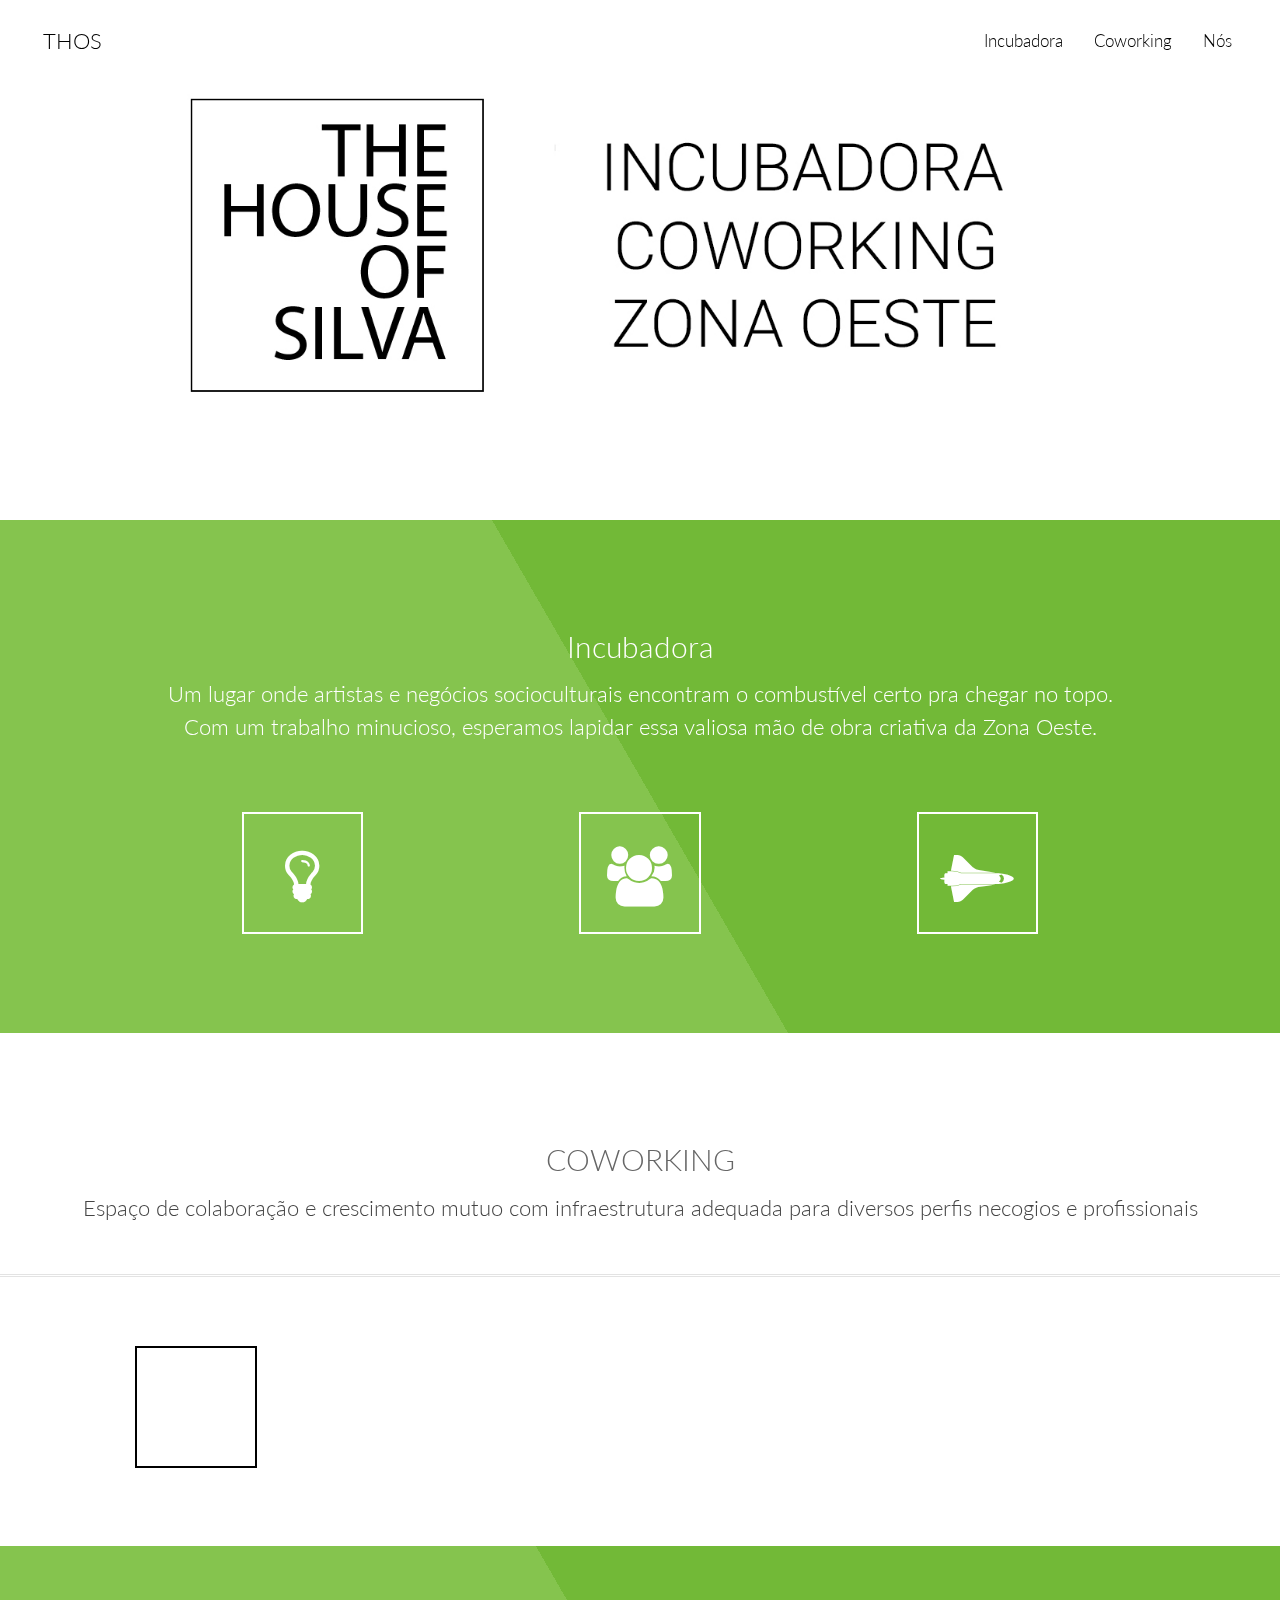
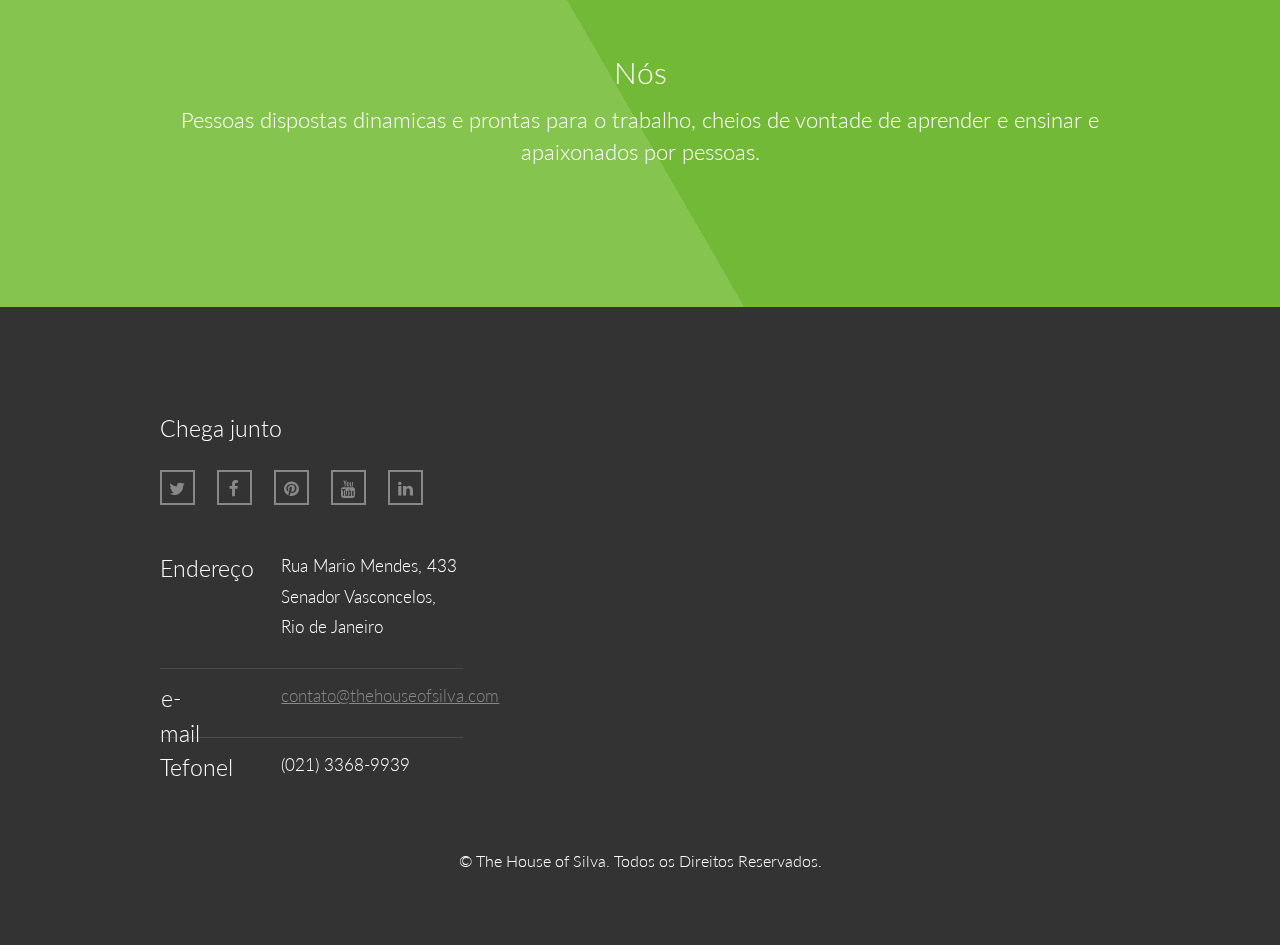
==== commit bcff65b1: "Update index.html" ====
--- a/index.html
+++ b/index.html
@@ -8,15 +8,15 @@
 		<meta name="description" content="Espaço criativo e colaborativo da Zona Oeste do Rio de Janeiro" />
 		<meta name="keywords" content="Coworking, Incubadora, Zona Oeste, Era só mais um silva" />
 		<meta property=”og:title” content="The House of Silva - Coworking, Incubadora, Zona Oeste"/>
-    <meta property="og:type" content="community"/>
-    <meta property="og:description" content="Espaço criativo e colaborativo da Zona Oeste do Rio de Janeiro" />
-    <meta property="og:image" itemprop="image" content="http://thehouseofsilva.com/img/preview.jpg"/>
-    <meta property="og:url" content="http://thehouseofsilva.com"/>
-    <meta property="og:site_name" content="The House of Silva" />
-    <meta name="twitter:card" content="summary">
-    <meta name="twitter:url" content="http://thehouseofsilva.com">
-    <meta name="twitter:title" content="The House of Silva - Coworking, Incubadora, Zona Oeste">
-    <meta name="twitter:image" content="http://thehouseofsilva.com/img/preview.jpg">
+	    	<meta property="og:type" content="community"/>
+	    	<meta property="og:description" content="Espaço criativo e colaborativo da Zona Oeste do Rio de Janeiro" />
+	    	<meta property="og:image" itemprop="image" content="http://thehouseofsilva.com/img/preview.jpg"/>
+	    	<meta property="og:url" content="http://thehouseofsilva.com"/>
+	    	<meta property="og:site_name" content="The House of Silva" />
+	    	<meta name="twitter:card" content="summary">
+	    	<meta name="twitter:url" content="http://thehouseofsilva.com">
+	    	<meta name="twitter:title" content="The House of Silva - Coworking, Incubadora, Zona Oeste">
+	    	<meta name="twitter:image" content="http://thehouseofsilva.com/img/preview.jpg">
 
 
 		<!--[if lte IE 8]><script src="css/ie/html5shiv.js"></script><![endif]-->
@@ -81,8 +81,19 @@
 				</div>
 			</section>
 
-		<!-- Two -->
-			<section id="two" class="wrapper style2 align-center">
+			<section id="coworking" class="wrapper style2 align-center">
+			<header>
+				<h2>COWORKING</h2>
+					<p>Espaço de colaboração e crescimento mutuo com infraestrutura adequada para diversos perfis necogios e profissionais</p>
+						</header>
+						<div class="row 200%">
+						<section class="4u 12u$(small)">
+							<i class="icon big rounded fa-house" aria-hidden="true"></i>
+							<!-- <p>CRIATIVIDADE</p> -->
+						</section>
+						</div>
+			</section>
+			<section id="nos" class="wrapper style1 align-center">
 				<div class="container">
 					<header>
 						<h2>Nós</h2>
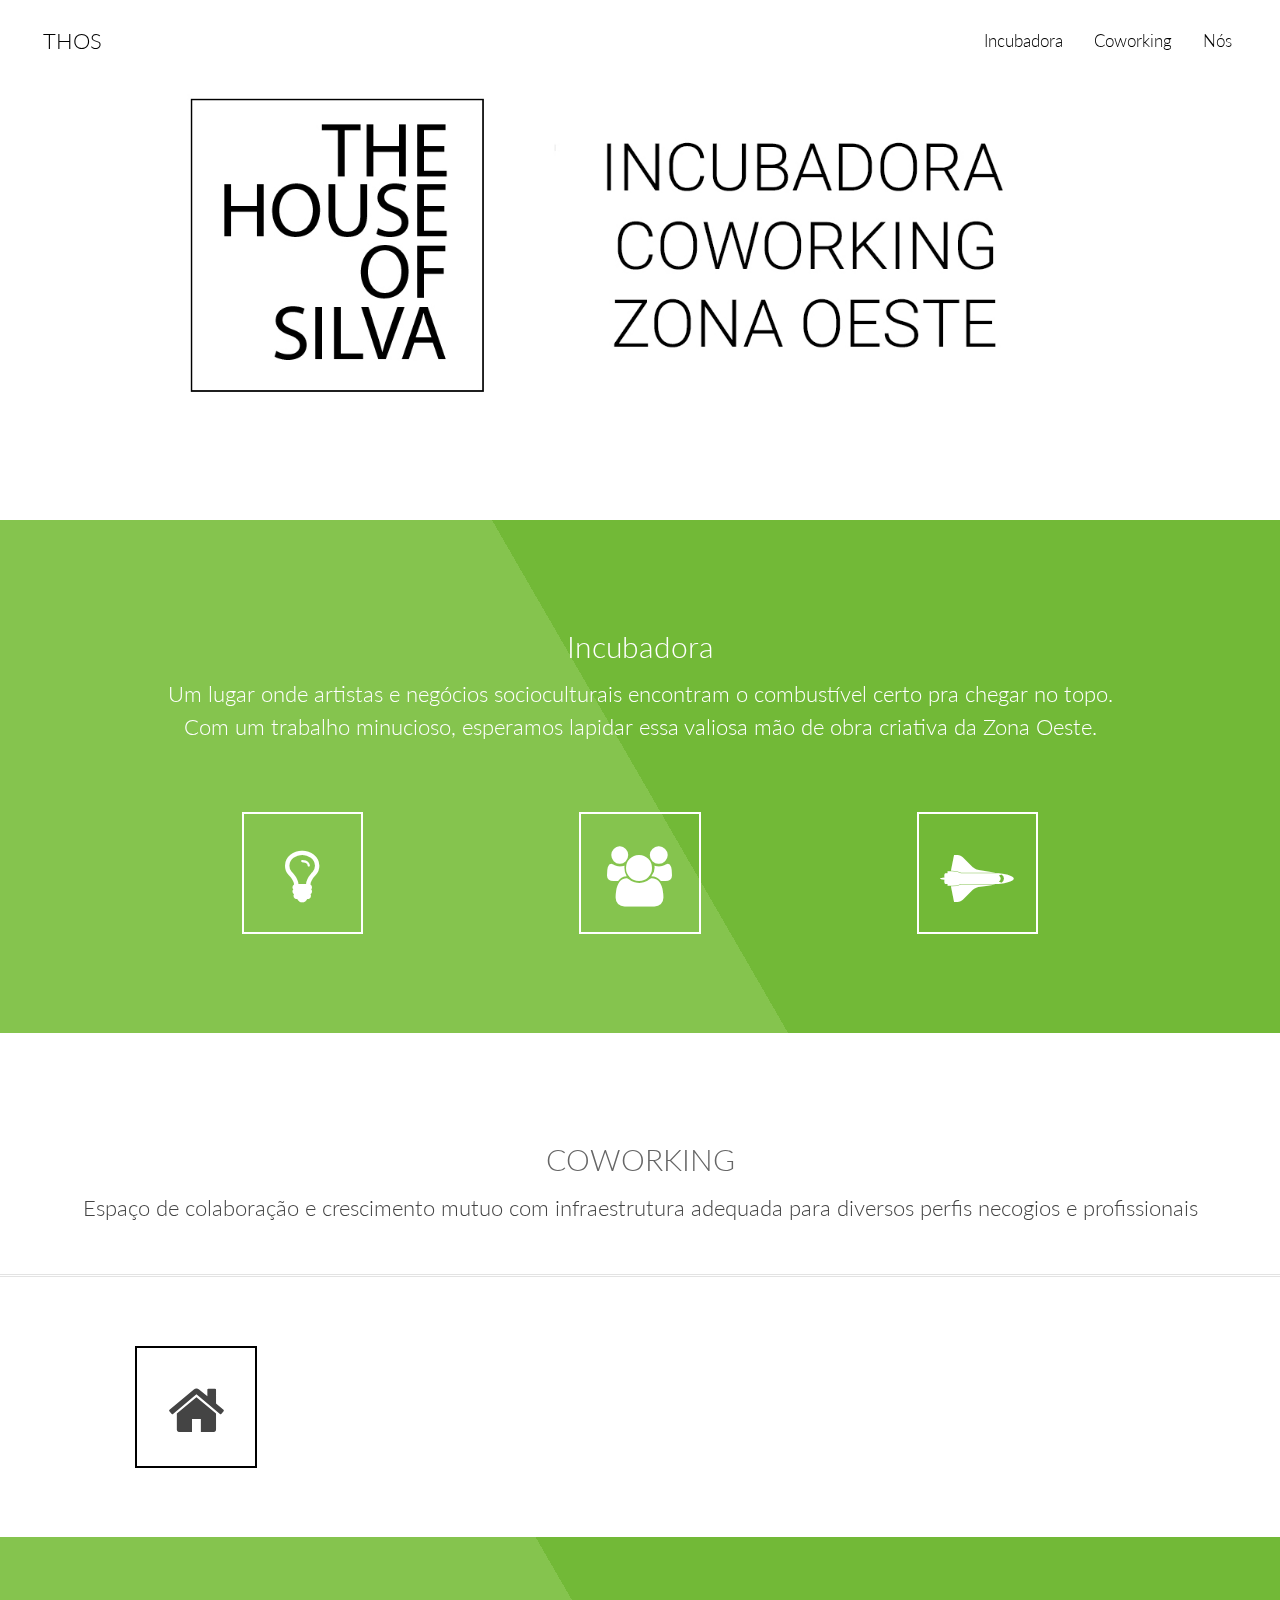
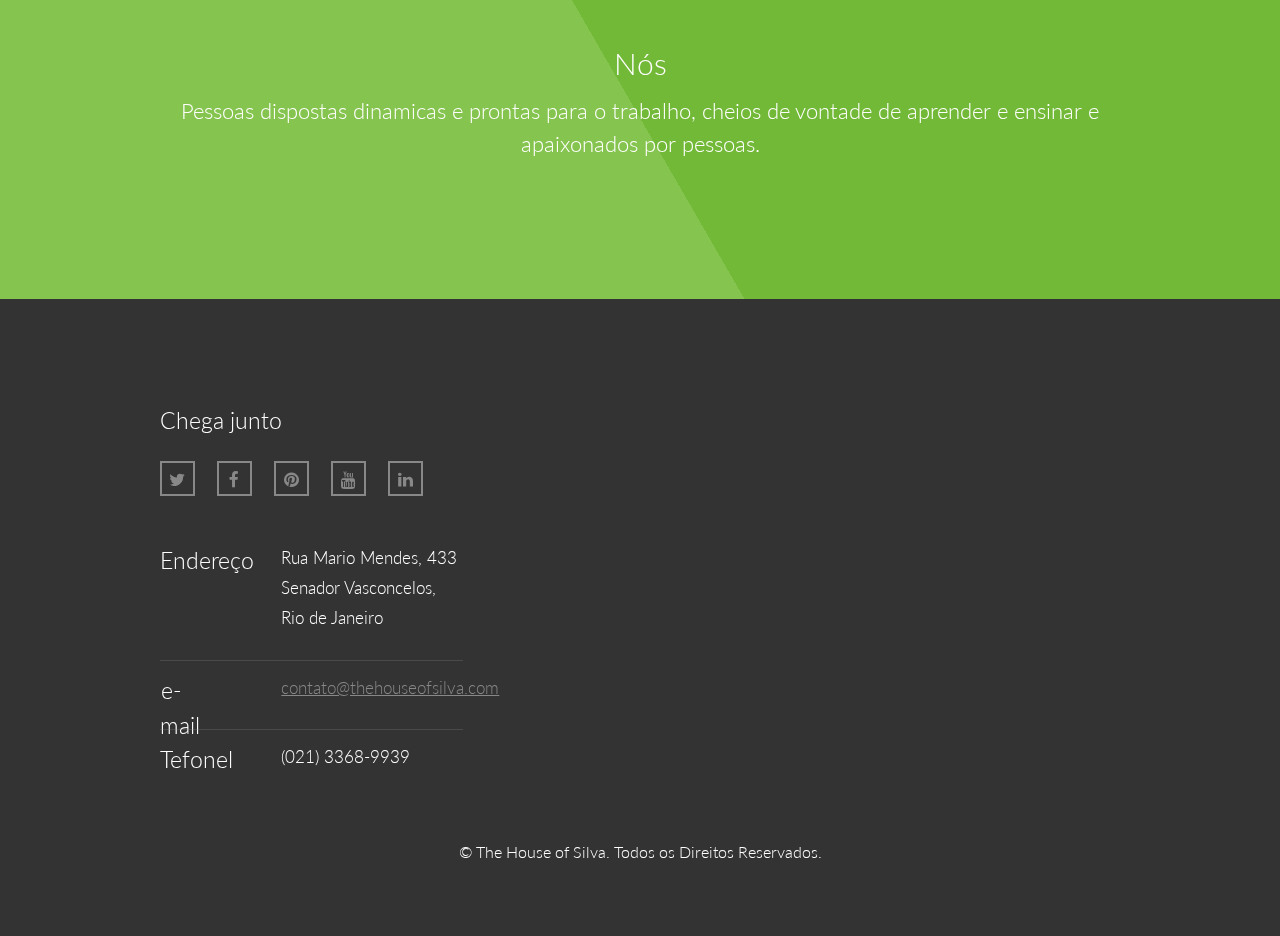
==== commit 5bee4fbc: "add icon home" ====
--- a/index.html
+++ b/index.html
@@ -8,15 +8,15 @@
 		<meta name="description" content="Espaço criativo e colaborativo da Zona Oeste do Rio de Janeiro" />
 		<meta name="keywords" content="Coworking, Incubadora, Zona Oeste, Era só mais um silva" />
 		<meta property=”og:title” content="The House of Silva - Coworking, Incubadora, Zona Oeste"/>
-	    	<meta property="og:type" content="community"/>
-	    	<meta property="og:description" content="Espaço criativo e colaborativo da Zona Oeste do Rio de Janeiro" />
-	    	<meta property="og:image" itemprop="image" content="http://thehouseofsilva.com/img/preview.jpg"/>
-	    	<meta property="og:url" content="http://thehouseofsilva.com"/>
-	    	<meta property="og:site_name" content="The House of Silva" />
-	    	<meta name="twitter:card" content="summary">
-	    	<meta name="twitter:url" content="http://thehouseofsilva.com">
-	    	<meta name="twitter:title" content="The House of Silva - Coworking, Incubadora, Zona Oeste">
-	    	<meta name="twitter:image" content="http://thehouseofsilva.com/img/preview.jpg">
+    <meta property="og:type" content="community"/>
+    <meta property="og:description" content="Espaço criativo e colaborativo da Zona Oeste do Rio de Janeiro" />
+    <meta property="og:image" itemprop="image" content="http://thehouseofsilva.com/img/preview.jpg"/>
+    <meta property="og:url" content="http://thehouseofsilva.com"/>
+    <meta property="og:site_name" content="The House of Silva" />
+    <meta name="twitter:card" content="summary">
+    <meta name="twitter:url" content="http://thehouseofsilva.com">
+    <meta name="twitter:title" content="The House of Silva - Coworking, Incubadora, Zona Oeste">
+    <meta name="twitter:image" content="http://thehouseofsilva.com/img/preview.jpg">
 
 
 		<!--[if lte IE 8]><script src="css/ie/html5shiv.js"></script><![endif]-->
@@ -40,8 +40,8 @@
 				<nav id="nav">
 					<ul>
 						<li><a href="#one">Incubadora</a></li>
-						<li><a href="#">Coworking</a></li>
-						<li><a href="#two">Nós</a></li>
+						<li><a href="#coworking">Coworking</a></li>
+						<li><a href="#nos">Nós</a></li>
 					</ul>
 				</nav>
 			</header>
@@ -88,8 +88,7 @@
 						</header>
 						<div class="row 200%">
 						<section class="4u 12u$(small)">
-							<i class="icon big rounded fa-house" aria-hidden="true"></i>
-							<!-- <p>CRIATIVIDADE</p> -->
+							<i class="icon big rounded fa-home" aria-hidden="true"></i>
 						</section>
 						</div>
 			</section>
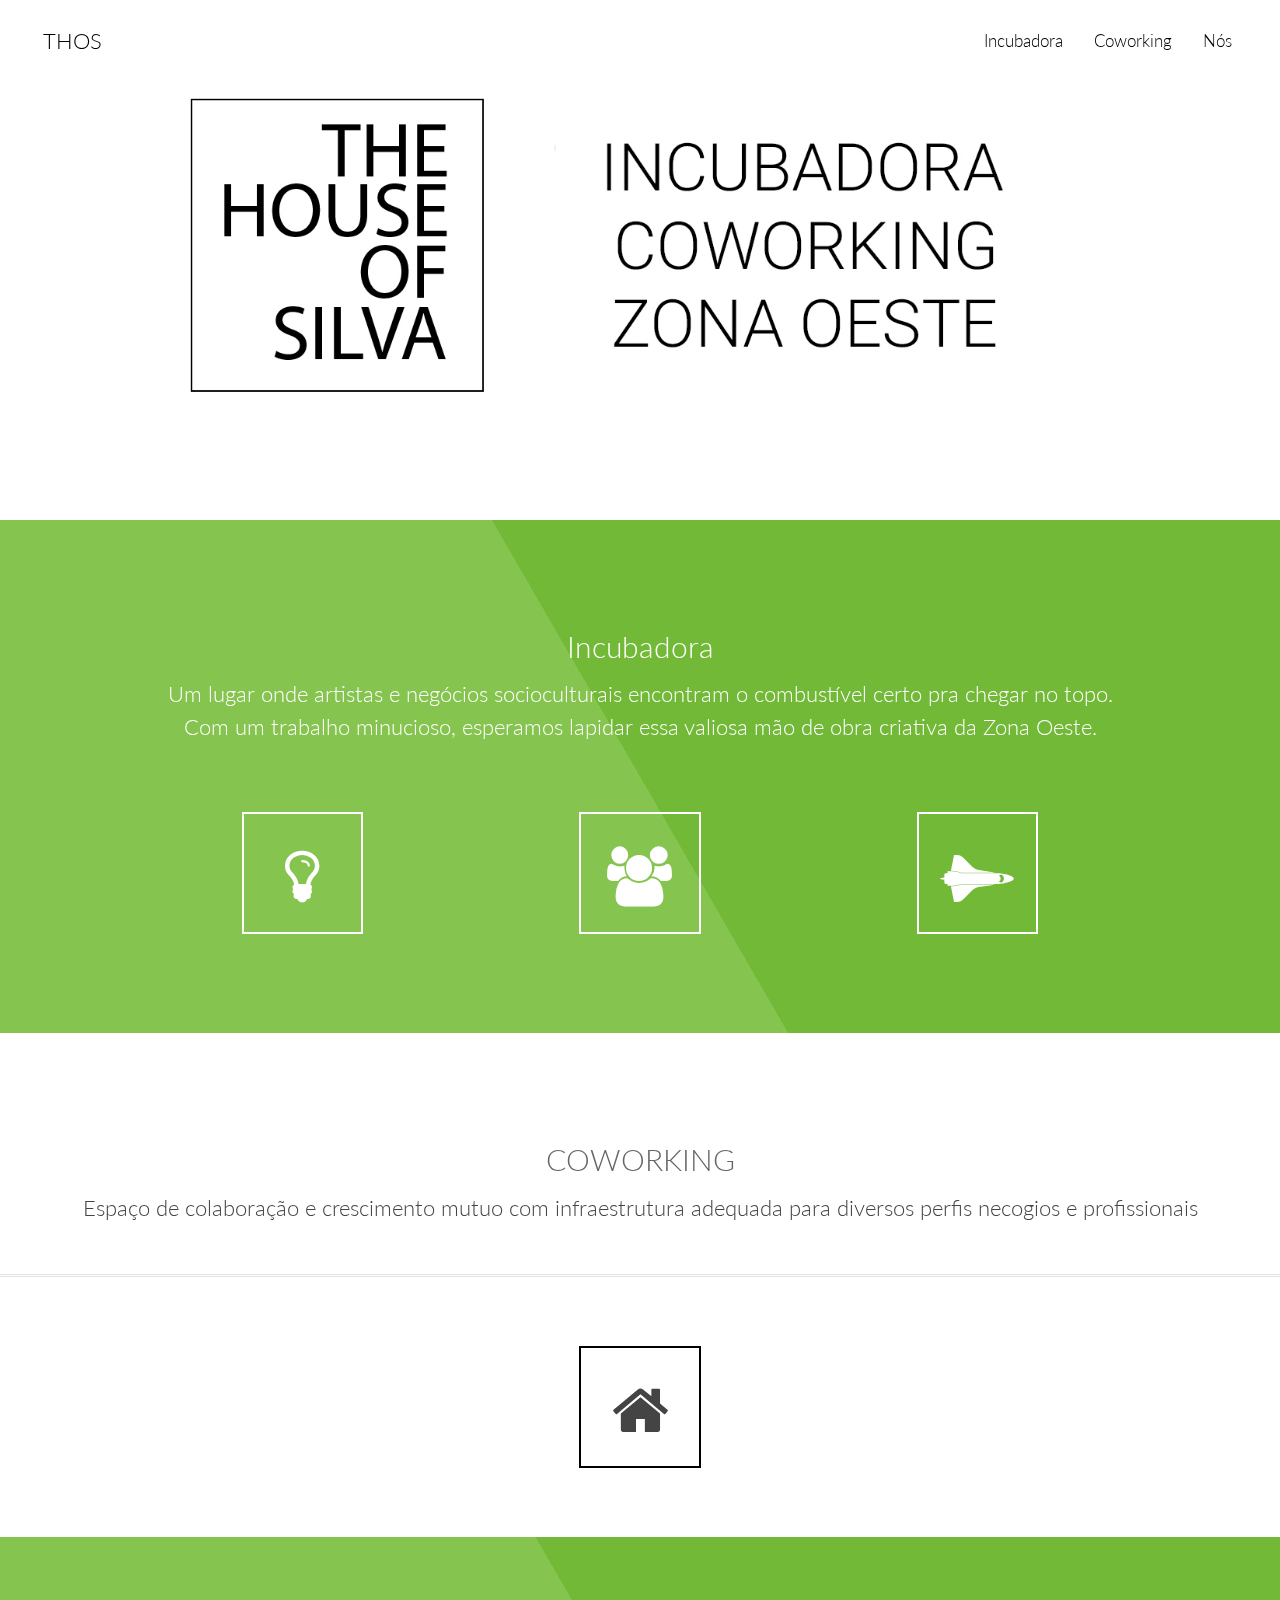
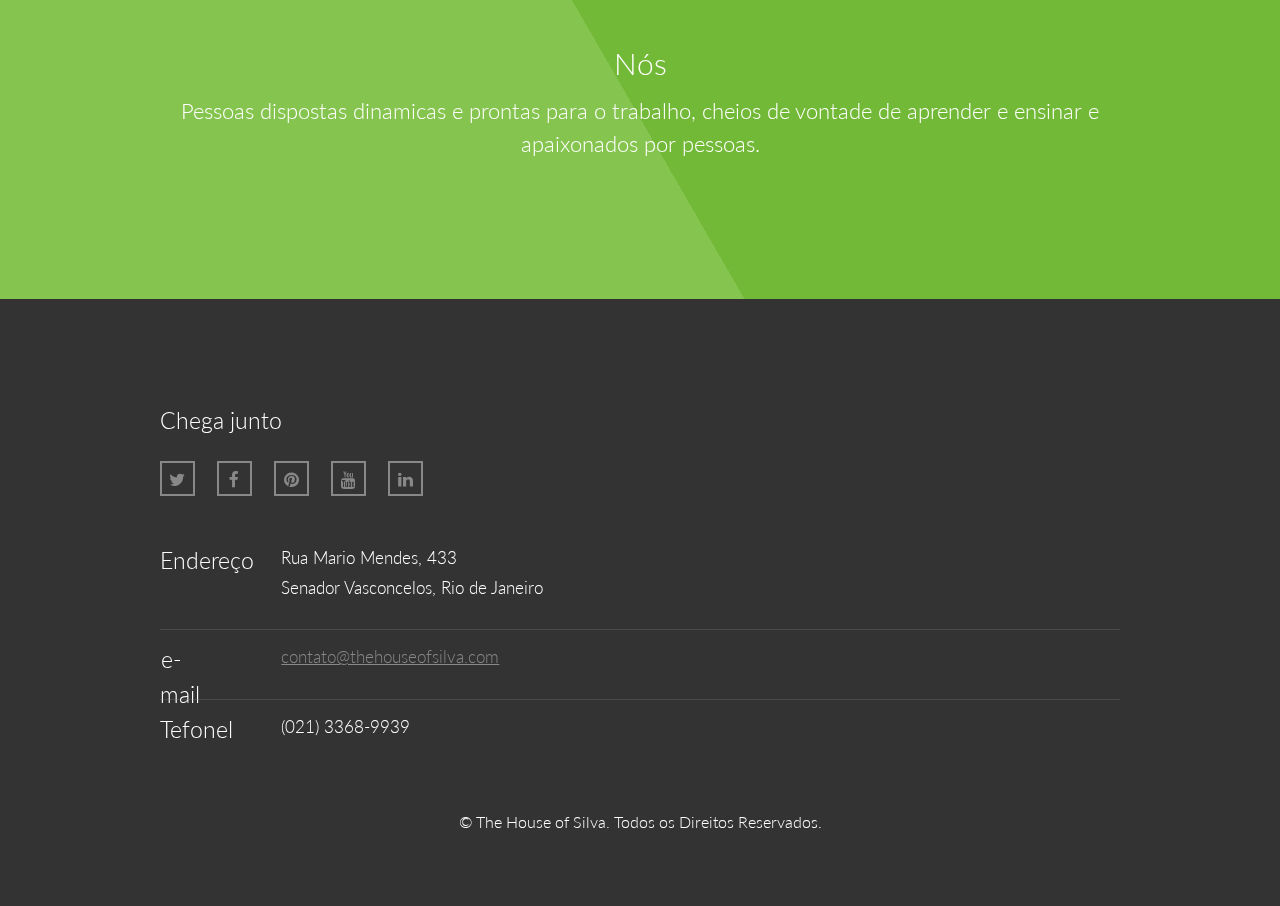
==== commit 8a1e3e41: "Update index.html" ====
--- a/index.html
+++ b/index.html
@@ -87,7 +87,7 @@
 					<p>Espaço de colaboração e crescimento mutuo com infraestrutura adequada para diversos perfis necogios e profissionais</p>
 						</header>
 						<div class="row 200%">
-						<section class="4u 12u$(small)">
+						<section class="12u 12u$(small)">
 							<i class="icon big rounded fa-home" aria-hidden="true"></i>
 						</section>
 						</div>
@@ -154,7 +154,7 @@
 								<li><a href="#">Illum consectetur quibusdam eos corporis.</a></li>
 							</ul>
 						</section> -->
-						<section class="4u$ 12u$(medium) 12u$(small)">
+						<section class="12u$ 12u$(medium) 12u$(small)">
 							<h3>Chega junto</h3>
 							<ul class="icons">
 								<li><a href="http://twitter.com/thehouseofsilva" class="icon rounded fa-twitter"><span class="label">Twitter</span></a></li>
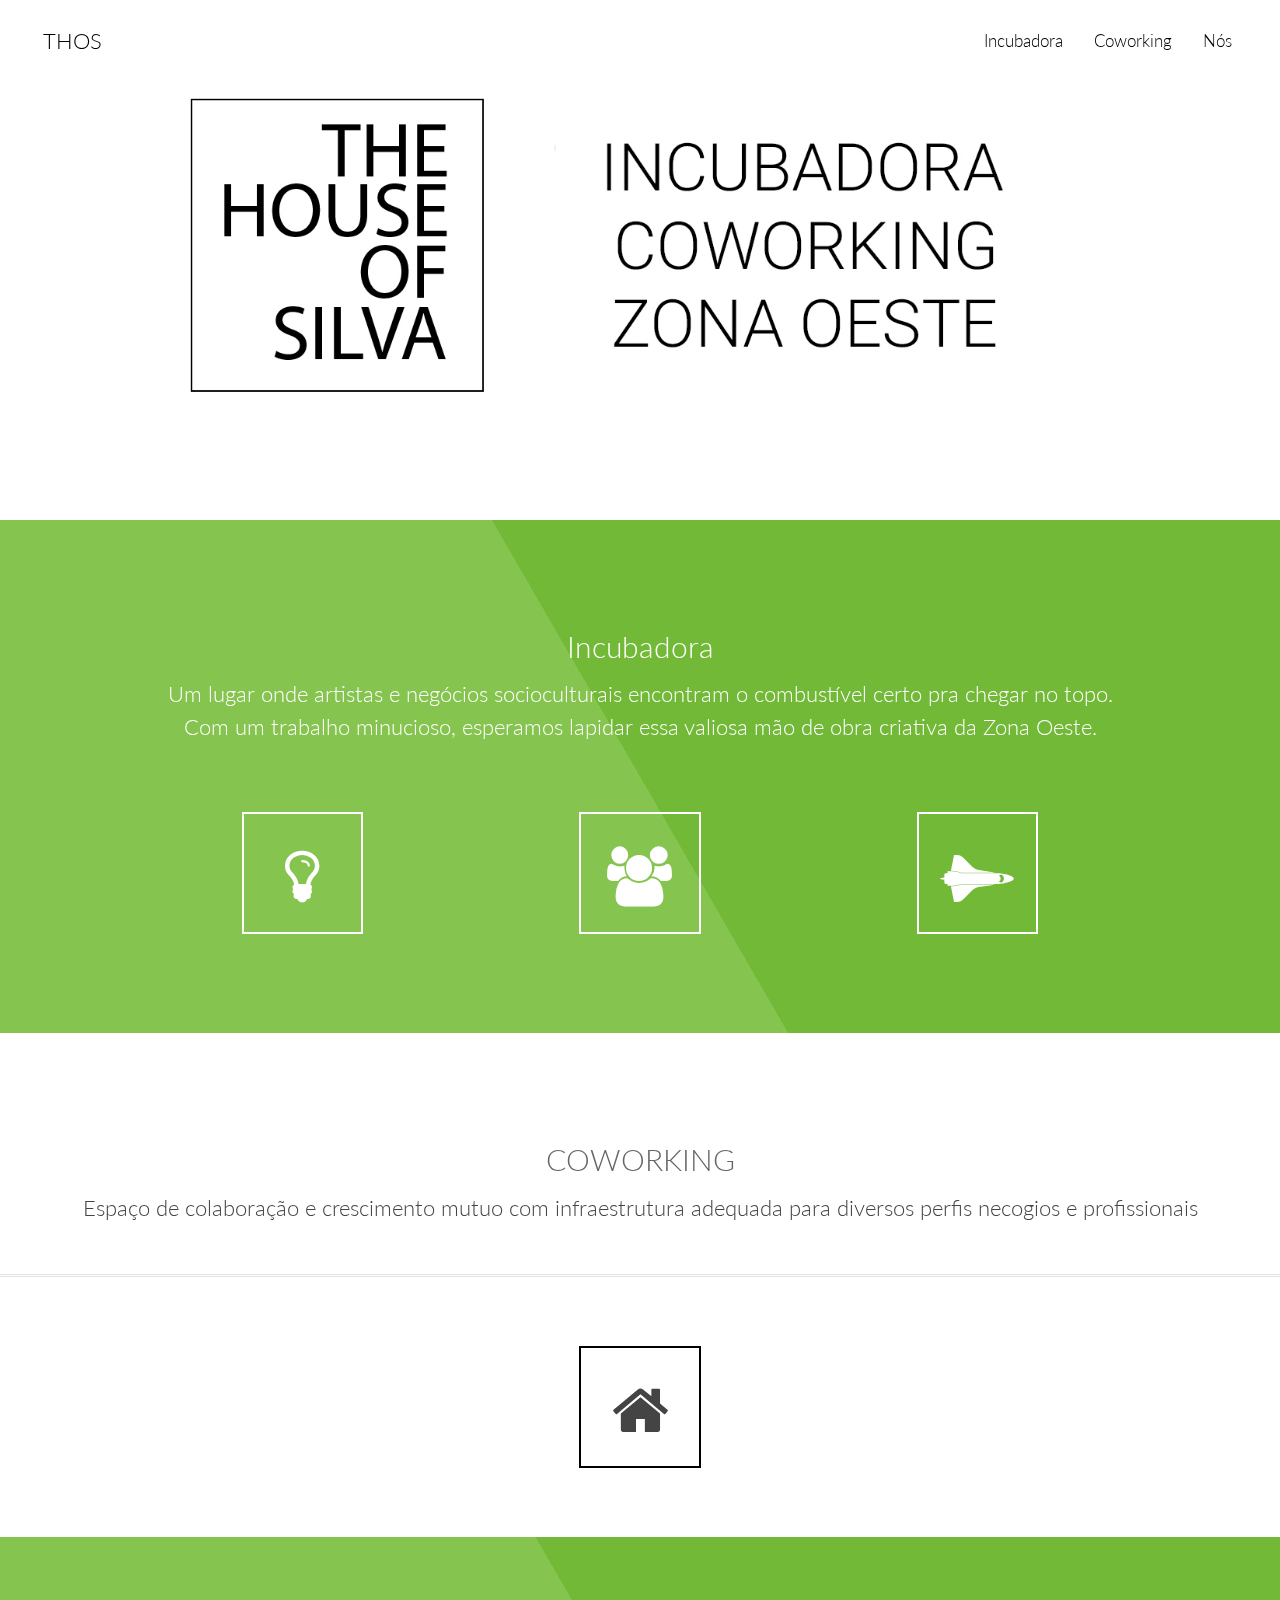
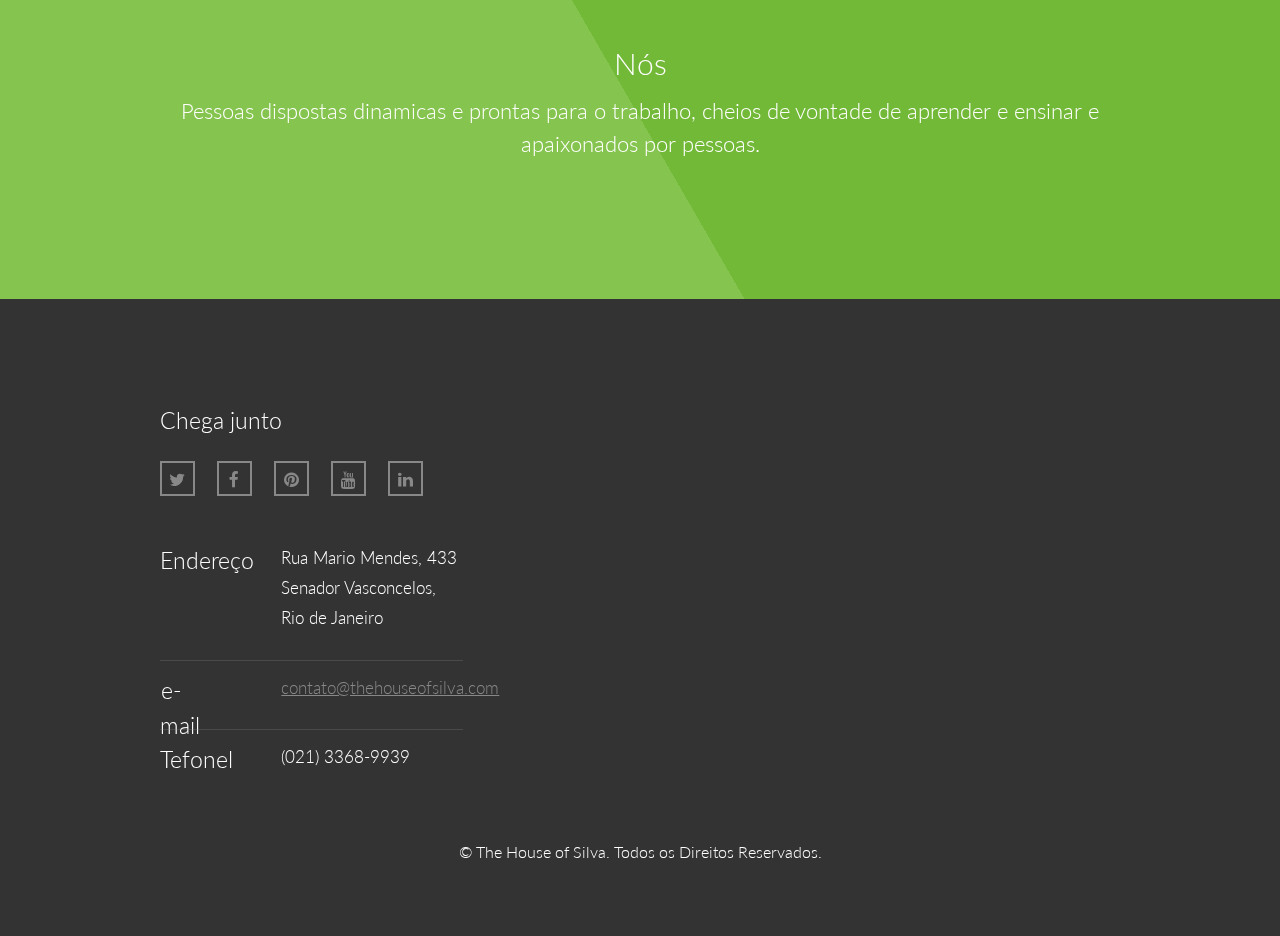
==== commit cb154156: "Update index.html" ====
--- a/index.html
+++ b/index.html
@@ -154,7 +154,7 @@
 								<li><a href="#">Illum consectetur quibusdam eos corporis.</a></li>
 							</ul>
 						</section> -->
-						<section class="12u$ 12u$(medium) 12u$(small)">
+						<section class="4u$ 12u$(medium) 12u$(small)">
 							<h3>Chega junto</h3>
 							<ul class="icons">
 								<li><a href="http://twitter.com/thehouseofsilva" class="icon rounded fa-twitter"><span class="label">Twitter</span></a></li>
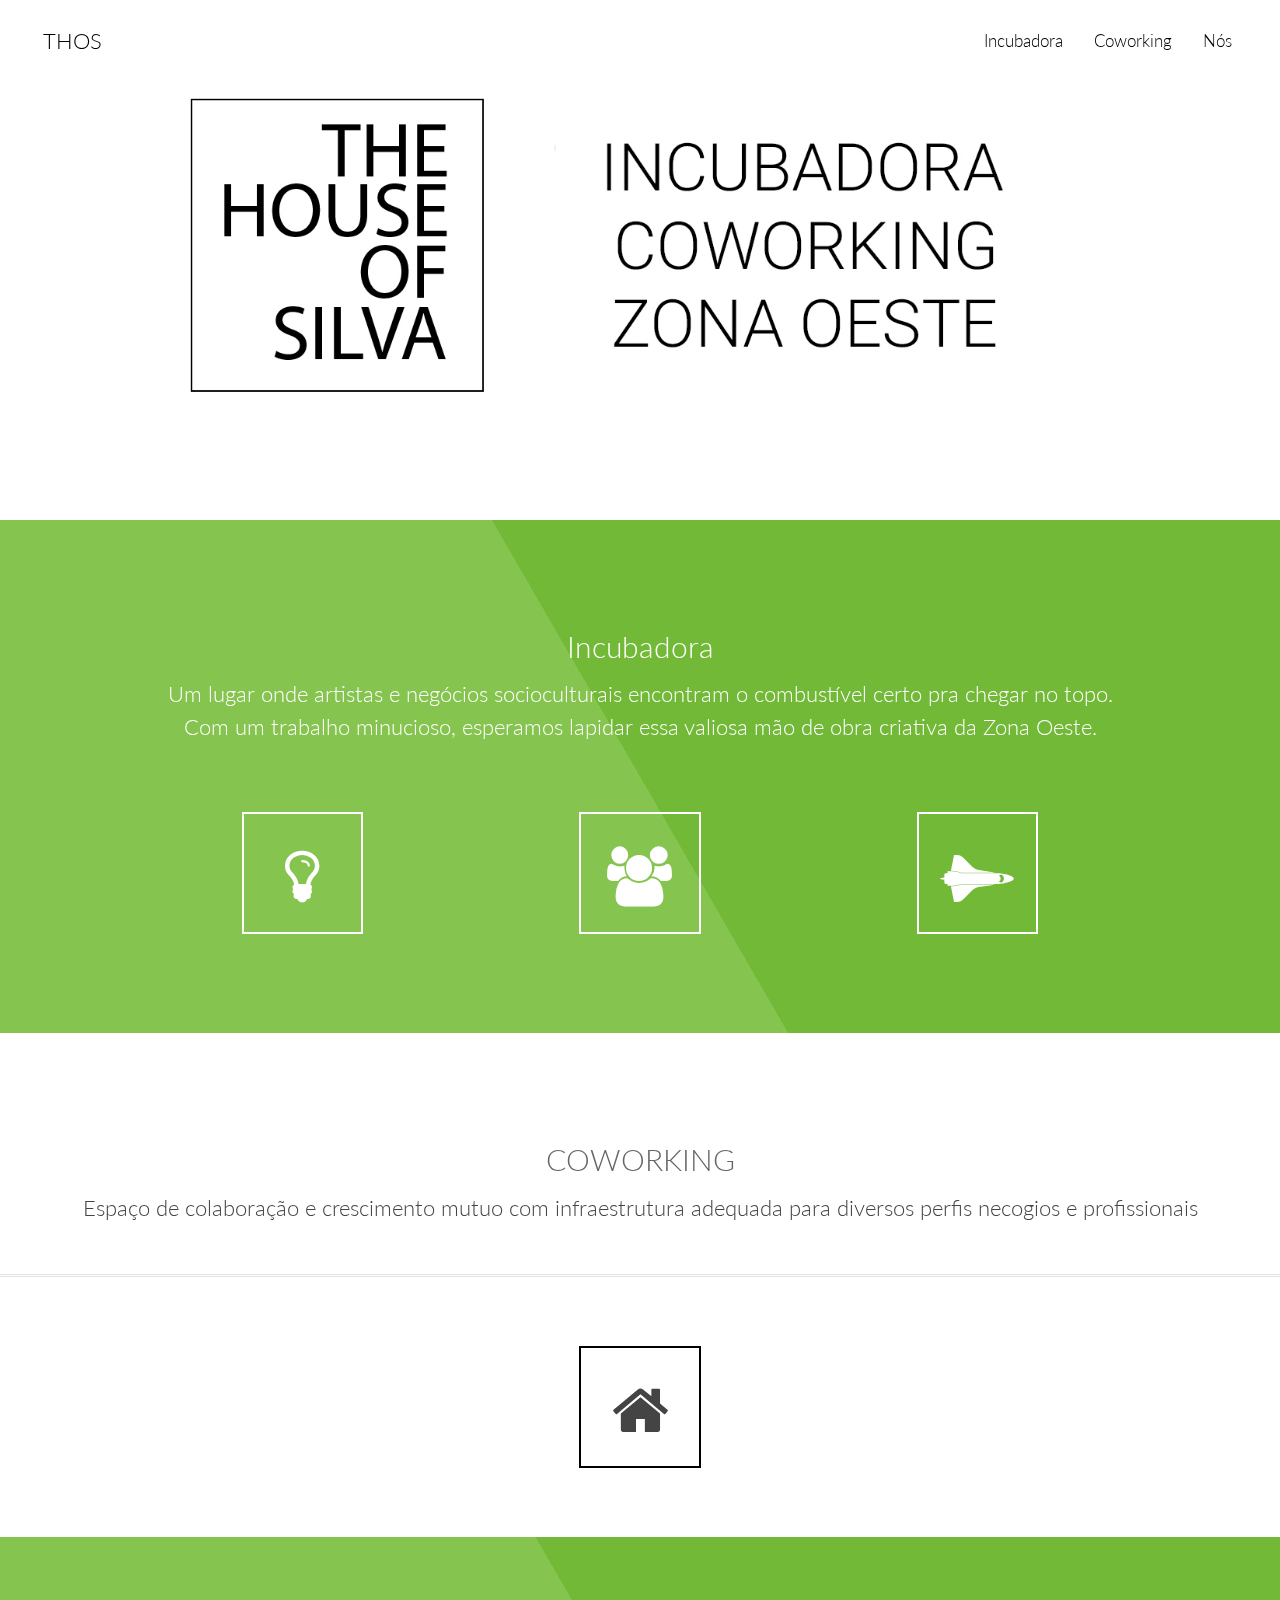
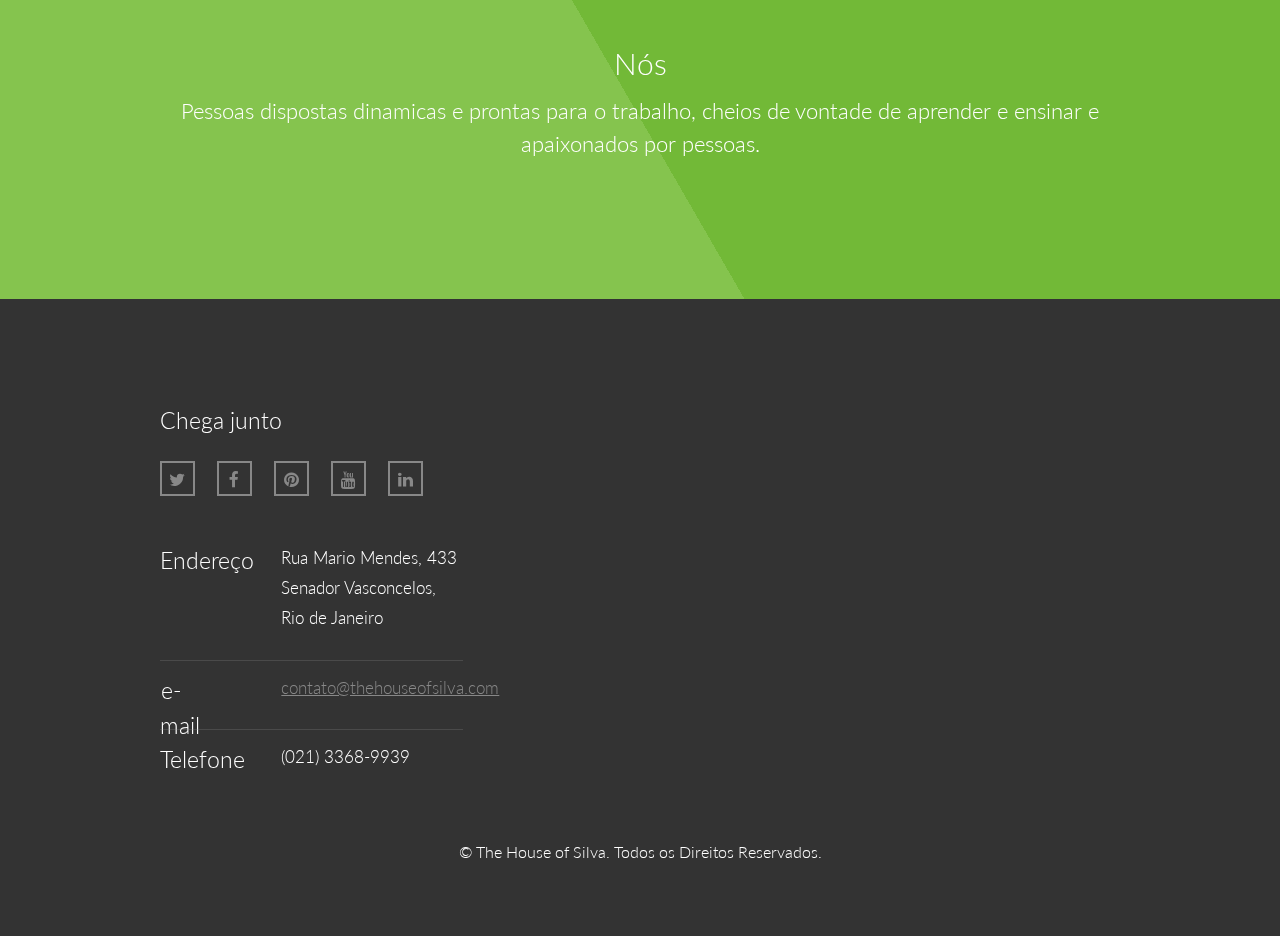
==== commit 6e814ba2: "Update index.html" ====
--- a/index.html
+++ b/index.html
@@ -154,7 +154,7 @@
 								<li><a href="#">Illum consectetur quibusdam eos corporis.</a></li>
 							</ul>
 						</section> -->
-						<section class="4u$ 12u$(medium) 12u$(small)">
+						<section class="4u 12u$(medium) 12u$(small)">
 							<h3>Chega junto</h3>
 							<ul class="icons">
 								<li><a href="http://twitter.com/thehouseofsilva" class="icon rounded fa-twitter"><span class="label">Twitter</span></a></li>
@@ -174,7 +174,7 @@
 									<a href="#">contato@thehouseofsilva.com</a>
 								</li>
 								<li>
-									<h3>Tefonel</h3>
+									<h3>Telefone</h3>
 									(021) 3368-9939
 								</li>
 							</ul>
